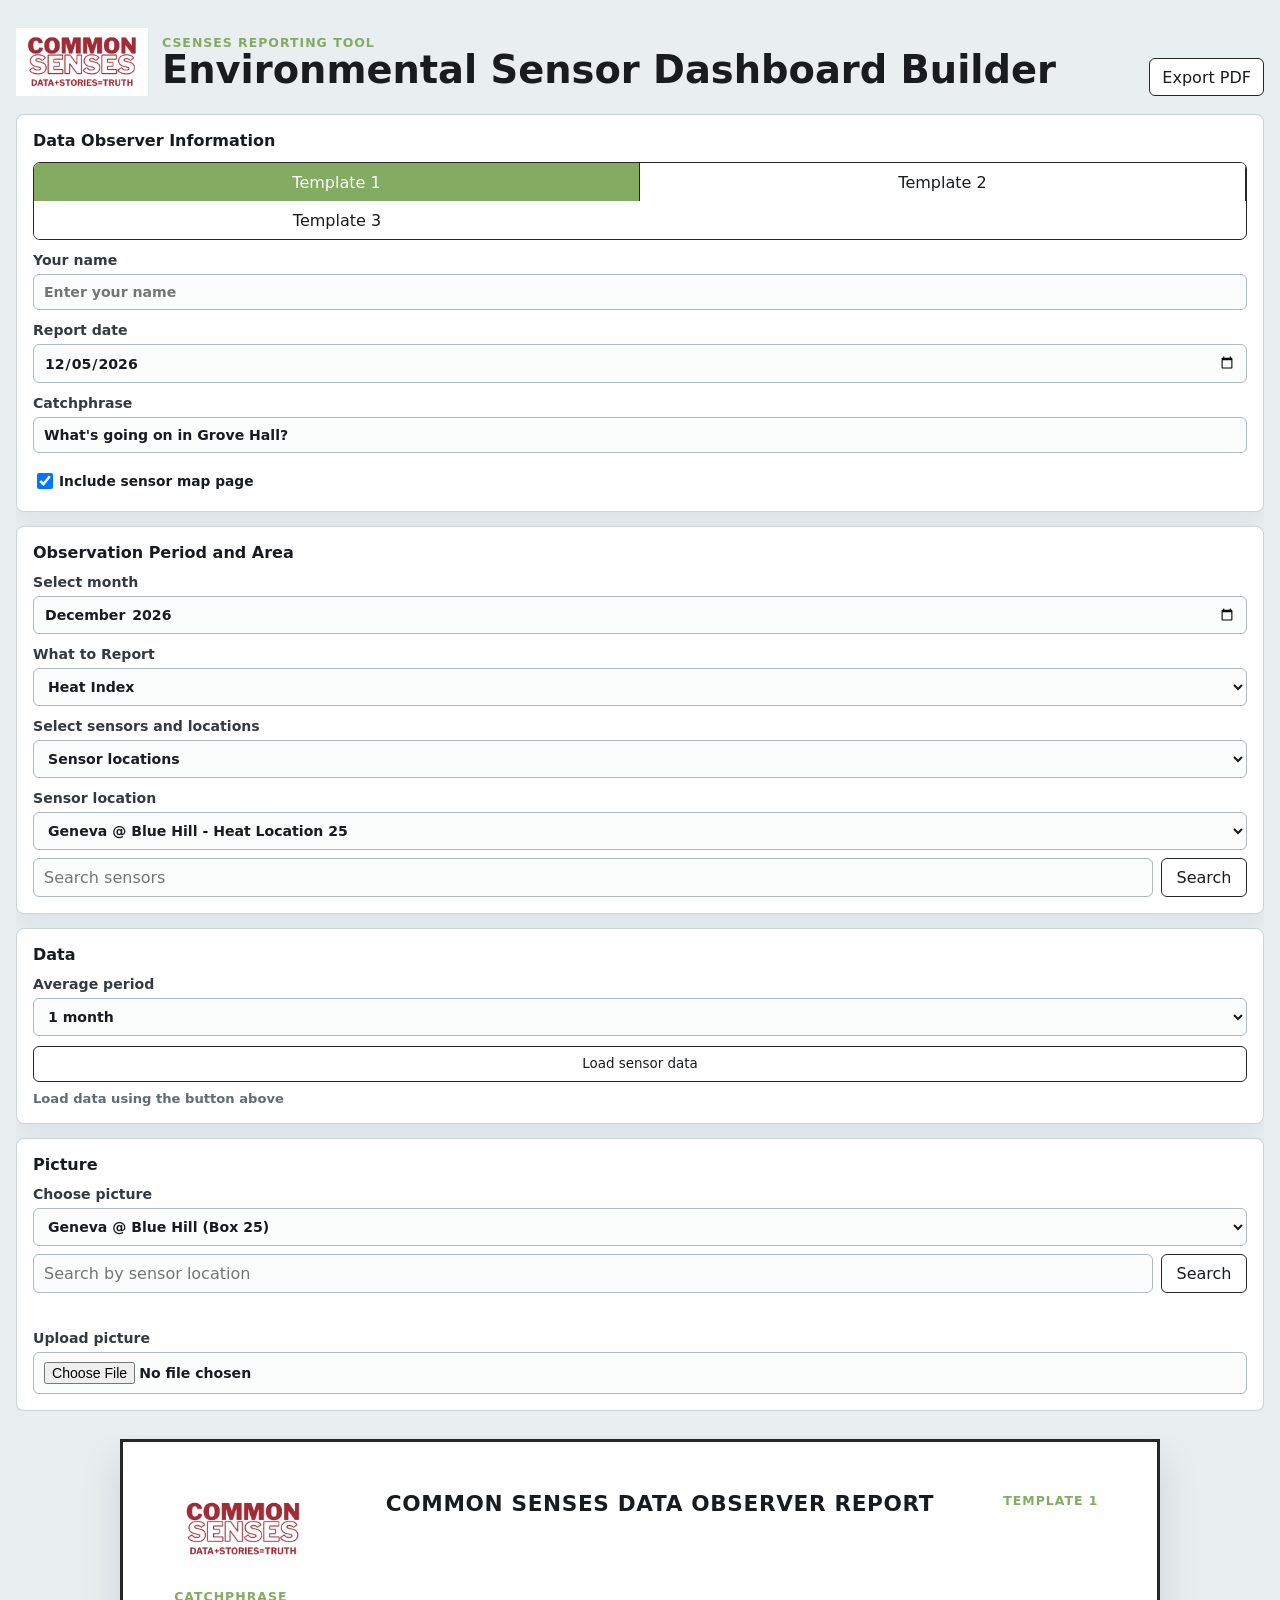
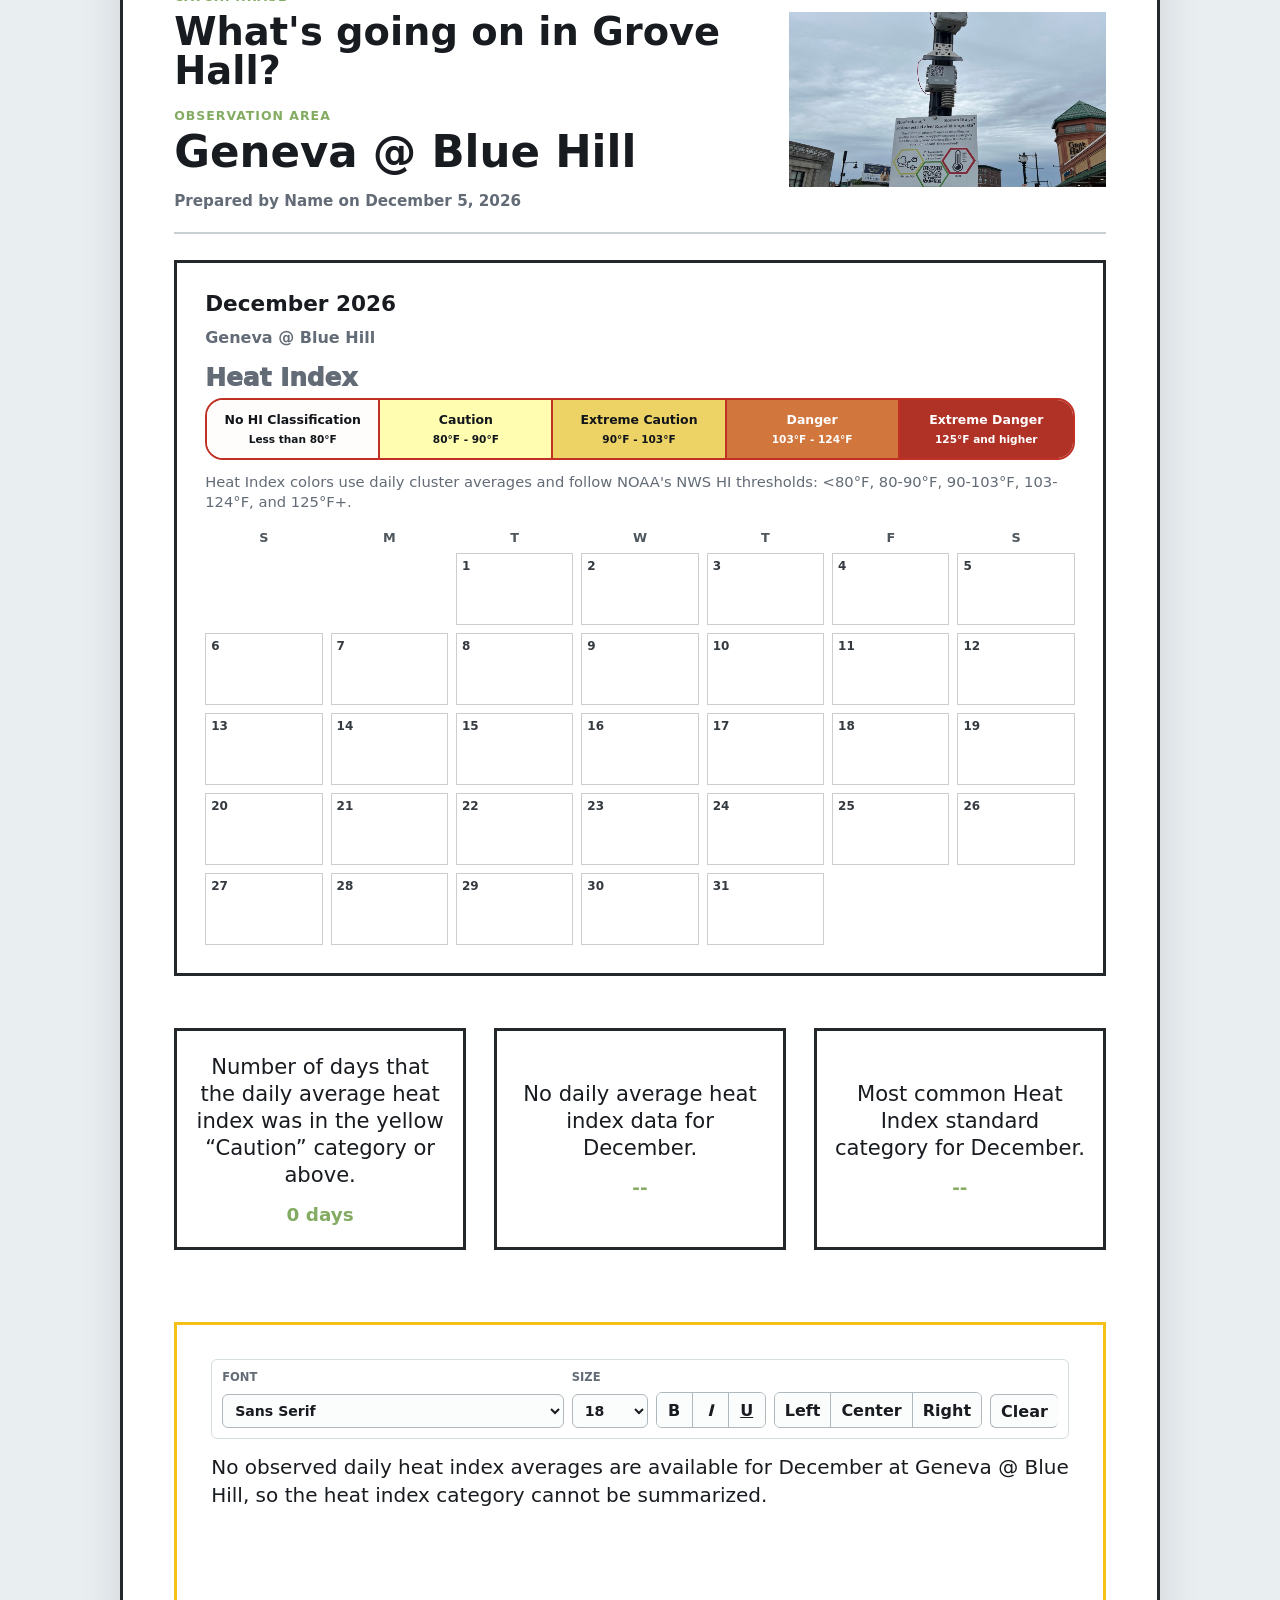
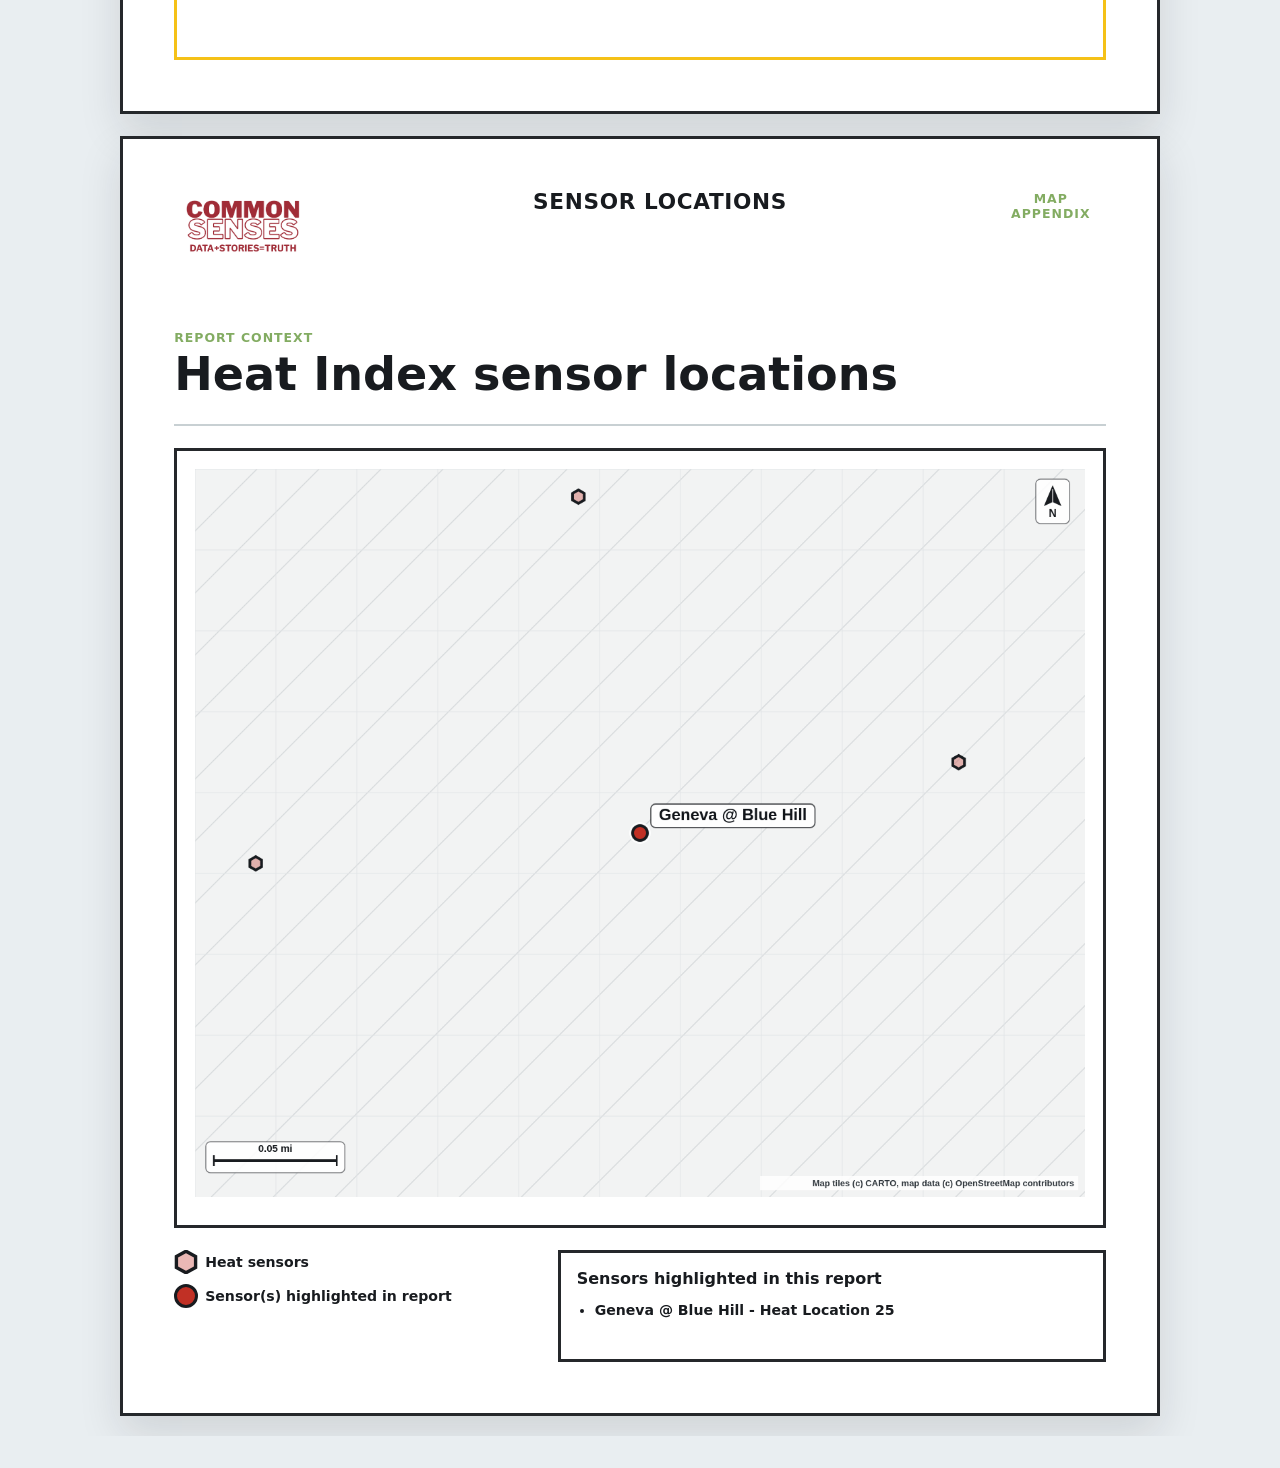
==== index.html @ a1d7ac70 "Improved picture mapping" ====
<!doctype html>
<html lang="en">
  <head>
    <meta charset="utf-8">
    <meta name="viewport" content="width=device-width, initial-scale=1">
    <title>CSENSES Environmental Report Builder</title>
    <link rel="stylesheet" href="styles.css">
  </head>
  <body>
    <header class="app-shell">
      <div class="app-brand">
        <img src="assets/common-senses-logo.png" alt="Common Senses logo">
        <div>
        <p class="eyebrow">CSENSES reporting tool</p>
        <h1>Environmental Sensor Dashboard Builder</h1>
        </div>
      </div>
      <div class="header-actions" aria-label="Report actions">
        <button id="printBtn" type="button" title="Print or save as PDF">Export PDF</button>
      </div>
    </header>

    <main class="builder app-shell">
      <aside class="controls" aria-label="Report controls">
        <div hidden>
          <input id="reportTitle" type="hidden" value="Composite Calendar">
          <input id="airThreshold" type="hidden" value="35.5">
          <input id="pm10Threshold" type="hidden" value="155">
          <input id="heatThreshold" type="hidden" value="80">
          <input id="noiseThreshold" type="hidden" value="70">
          <textarea id="generalInfo">Type in your comments/stories/lived experience here (100 words max)</textarea>
        </div>

        <section>
          <h2>Data Observer Information</h2>
          <div class="segmented" role="tablist" aria-label="Choose report template">
            <button class="template-tab is-active" type="button" data-template="composite" role="tab" aria-selected="true">Template 1</button>
            <button class="template-tab" type="button" data-template="trends" role="tab" aria-selected="false">Template 2</button>
            <button class="template-tab" type="button" data-template="snapshot" role="tab" aria-selected="false">Template 3</button>
          </div>
          <label>
            Your name
            <input id="reportAuthor" type="text" placeholder="Enter your name">
          </label>
          <label>
            Report date
            <input id="reportDate" type="date">
          </label>
          <label>
            Catchphrase
            <input id="reportCatchphrase" type="text" value="What's going on in Grove Hall?">
          </label>
          <label class="check-item export-option" data-template-control="composite trends">
            <input id="includeMapPage" type="checkbox" checked>
            <span>Include sensor map page</span>
          </label>
        </section>

        <section>
          <h2>Observation Period and Area</h2>
          <label id="reportMonthControl">
            Select month
            <input id="reportMonth" type="month">
          </label>
          <label id="snapshotDayControl" data-template-control="snapshot" hidden>
            Select day
            <input id="reportDay" type="date">
          </label>
          <label>
            What to Report
            <select id="calendarMetric">
              <option value="heat">Heat Index</option>
              <option value="air">PM₂.₅</option>
              <option value="pm10">PM₁₀</option>
              <option value="noise">Noise</option>
            </select>
          </label>
          <label data-template-control="composite">
            Select sensors and locations
            <select id="locationMode">
              <option value="sensor">Sensor locations</option>
              <option value="cluster">Predefined neighborhood clusters</option>
              <option value="custom">Create your own cluster</option>
            </select>
          </label>
          <label data-template-control="composite" data-location-mode="sensor">
            Sensor location
            <select id="sensorLocationName"></select>
          </label>
          <label data-template-control="composite" data-location-mode="cluster" hidden>
            Predefined neighborhood cluster
            <select id="clusterLocationName"></select>
          </label>
          <div class="sensor-search" data-template-control="composite" data-location-mode="cluster" hidden>
            <input id="clusterSearch" type="search" placeholder="Search neighborhood clusters" autocomplete="off" aria-controls="clusterSearchResults">
            <button id="clusterSearchBtn" type="button">Search</button>
            <div id="clusterSearchResults" class="sensor-search-results" role="listbox" hidden></div>
          </div>
          <select id="locationName" hidden aria-hidden="true"></select>
          <div class="sensor-search" data-template-control="composite" data-location-mode="sensor">
            <input id="sensorSearch" type="search" placeholder="Search sensors" autocomplete="off" aria-controls="sensorSearchResults">
            <button id="sensorSearchBtn" type="button">Search</button>
            <div id="sensorSearchResults" class="sensor-search-results" role="listbox" hidden></div>
          </div>
          <div class="field-group custom-cluster-builder" data-template-control="composite" data-location-mode="custom" hidden>
            <p class="field-label">Create your own cluster</p>
            <label class="comparison-select-label">
              Cluster name
              <input id="customClusterName" type="text" placeholder="e.g., Blue Hill Ave Sensors" aria-describedby="customClusterStatus">
            </label>
            <label class="comparison-select-label">
              Add sensors
              <select id="customClusterSelect">
                <option value="">Choose a sensor</option>
              </select>
            </label>
            <div class="data-actions custom-cluster-actions">
              <button id="customClusterAddBtn" type="button">Add sensor</button>
              <button id="customClusterCreateBtn" type="button">Create cluster</button>
            </div>
            <div id="customClusterSelected" class="comparison-selected" aria-label="Selected custom cluster sensors"></div>
            <p class="hint custom-cluster-status" id="customClusterStatus" aria-live="polite"></p>
          </div>
          <div class="field-group" data-template-control="trends snapshot" hidden>
            <p class="field-label">Comparison locations</p>
            <label class="comparison-select-label">
              Comparison selection
              <select id="comparisonMode">
                <option value="existing">Add sensor locations or clusters</option>
                <option value="custom">Create your own sensor cluster</option>
              </select>
            </label>
            <div class="comparison-picker" data-comparison-mode="existing">
              <label class="comparison-select-label">
                Add from sensor list
                <select id="comparisonSelect">
                  <option value="">Choose a sensor</option>
                </select>
              </label>
              <div class="sensor-search comparison-search">
                <input id="comparisonSearch" type="search" placeholder="Search sensors or groups" autocomplete="off" aria-controls="comparisonSearchResults">
                <button id="comparisonSearchBtn" type="button">Add</button>
                <div id="comparisonSearchResults" class="sensor-search-results" role="listbox" hidden></div>
              </div>
            </div>
            <div class="field-group custom-cluster-builder" data-comparison-mode="custom" hidden>
              <p class="field-label">Create your own sensor cluster</p>
              <label class="comparison-select-label">
                Cluster name
                <input id="comparisonClusterName" type="text" placeholder="e.g., Blue Hill Ave Sensors" aria-describedby="comparisonClusterStatus">
              </label>
              <label class="comparison-select-label">
                Add sensors
                <select id="comparisonClusterSelect">
                  <option value="">Choose a sensor</option>
                </select>
              </label>
              <div class="data-actions custom-cluster-actions">
                <button id="comparisonClusterAddBtn" type="button">Add sensor</button>
                <button id="comparisonClusterCreateBtn" type="button">Create cluster</button>
              </div>
              <div id="comparisonClusterSelected" class="comparison-selected" aria-label="Selected comparison cluster sensors"></div>
              <p class="hint custom-cluster-status" id="comparisonClusterStatus" aria-live="polite"></p>
            </div>
            <div id="comparisonSelected" class="comparison-selected" aria-label="Selected comparison locations"></div>
            <div id="comparisonLocations" class="check-list" aria-label="Comparison locations" hidden></div>
          </div>
        </section>

        <section>
          <h2>Data</h2>
          <label>
            Average period
            <select id="apiAggregation">
              <option value="1month" selected>1 month</option>
            </select>
          </label>
          <div class="data-actions" aria-label="Data actions">
            <button id="loadApiBtn" type="button">Load sensor data</button>
          </div>
          <p class="hint data-status" id="dataStatus" aria-live="polite">Use sensor data for PM2.5, PM10, Heat Index, or Noise.</p>
        </section>

        <section>
          <h2>Picture</h2>
          <label>
            Choose picture
            <select id="pictureSelect">
              <option value="grove">Grove Hall sensor</option>
              <option value="seaverWalnut">Seaver and Walnut (Air Quality)</option>
              <option value="trotterElementary">Trotter Elementary (Air Quality)</option>
              <option value="ceylonPark">Ceylon Park</option>
              <option value="genevaBlueHill">Columbia Rd and Geneva St (Air Quality)</option>
              <option value="crawford">Crawford (Noise and Heat)</option>
              <option value="eastCottageBatchelder">E. Cottage &amp; Batchelder St</option>
              <option value="elmHillPark">Elm Hill Park</option>
              <option value="elmHillCheney">Elm Hill and Cheney</option>
              <option value="forestVine">Forest St and Vine St</option>
              <option value="homesteadHarold">Homestead and Harold (Noise and Heat)</option>
              <option value="humboldtSeaver">Humboldt and Seaver</option>
              <option value="marshfieldBatchelder">Marshfield St and Batchelder St</option>
              <option value="normandyStanwood">Normandy and Stanwood</option>
              <option value="ruthvenHumboldt">Ruthven and Humboldt</option>
              <option value="waumbeckWarren">Waumbeck and Warren (Noise and Heat)</option>
              <option value="elmHillWenonah">Elm Hill Ave and Wenonah St</option>
            </select>
          </label>
          <div class="sensor-search picture-search" role="search">
            <input id="pictureSearch" type="search" placeholder="Search by sensor location" autocomplete="off" aria-label="Search pictures by sensor location name" aria-describedby="pictureSearchStatus">
            <button id="pictureSearchBtn" type="button">Search</button>
          </div>
          <p class="hint picture-search-status" id="pictureSearchStatus" aria-live="polite"></p>
          <label>
            Upload picture
            <input id="imageUpload" type="file" accept="image/*">
          </label>
        </section>
      </aside>

      <section class="preview-wrap" aria-label="Report preview">
        <div class="report-page" id="reportPage">
          <section class="template template-composite is-visible" data-template-panel="composite">
            <header class="report-header">
              <div class="report-masthead">
                <img class="report-logo" src="assets/common-senses-logo.png" alt="Common Senses logo">
                <p class="report-kicker">COMMON SENSES DATA OBSERVER REPORT</p>
                <p class="template-label">Template 1</p>
              </div>
            </header>

            <div class="report-hero-block">
              <div class="report-hero-copy">
                <div class="report-catchphrase-column">
                  <p class="eyebrow">Catchphrase</p>
                  <h3 id="reportCatchphrasePreview">What's going on in Grove Hall?</h3>
                </div>
                <div class="report-photo-title">
                  <p class="eyebrow">Observation Area</p>
                  <h3 id="reportPhotoTitle">Grove Hall</h3>
                  <p class="report-meta" id="reportMeta">Prepared by Name</p>
                </div>
              </div>
              <div class="report-image-panel" aria-label="Selected report picture">
                <canvas id="sceneCanvasReport" width="640" height="420"></canvas>
              </div>
            </div>

            <div class="panel large calendar-panel">
              <div class="calendar-heading calendar-heatmap-heading">
                <div class="calendar-title-block">
                  <h3 id="calendarMonth">June 2026</h3>
                  <p id="calendarLocation" class="cluster-preview-text">Sample Cluster 1</p>
                </div>
                <div class="standards-wrap">
                  <p class="standards-title" id="standardsTitle">Heat Index</p>
                  <div class="hi-legend standard-legend" id="standardsGraphic" aria-label="Selected metric standards color scale">
                    <span class="hi-none">No HI Classification<small>Less than 80°F</small></span>
                    <span class="hi-caution">Caution<small>80°F - 90°F</small></span>
                    <span class="hi-extreme-caution">Extreme Caution<small>90°F - 103°F</small></span>
                    <span class="hi-danger">Danger<small>103°F - 124°F</small></span>
                    <span class="hi-extreme-danger">Extreme Danger<small>125°F and higher</small></span>
                  </div>
                </div>
              </div>
              <div class="heatmap-note" id="heatmapNote">Composite hazard severity from loaded sensor values.</div>
              <div class="calendar-grid" id="calendarGrid" aria-label="Grid calendar chart"></div>
            </div>

            <div class="summary-grid heat-summary-grid">
              <article class="panel summary-card">
                <p id="metricSummaryLabel">Number of days that the daily average heat index was in the yellow “Caution” category or above.</p>
                <strong id="heatSummary">0 days</strong>
              </article>
              <article class="panel summary-card">
                <p id="peakMetricSummaryLabel">Highest daily average Heat Index for <span data-bind="monthShort">June</span>.</p>
                <strong id="peakHeatSummary">--</strong>
              </article>
              <article class="panel summary-card">
                <p id="riskMetricSummaryLabel">Danger or Extreme Danger Heat Index days for <span data-bind="monthShort">June</span>.</p>
                <strong id="dangerHeatSummary">0 days</strong>
              </article>
            </div>

            <article class="panel info-panel report-note-panel">
              <div class="note-toolbar" aria-label="Comment editor tools">
                <label class="note-tool-select">
                  <span>Font</span>
                  <select id="noteFontFamily">
                    <option value="Inter, ui-sans-serif, system-ui, -apple-system, BlinkMacSystemFont, 'Segoe UI', sans-serif">Sans Serif</option>
                    <option value="Arial, Helvetica, sans-serif">Arial</option>
                    <option value="'Aptos', 'Segoe UI', sans-serif">Aptos</option>
                    <option value="'Calibri', 'Segoe UI', sans-serif">Calibri</option>
                    <option value="'Trebuchet MS', sans-serif">Trebuchet</option>
                    <option value="Georgia, 'Times New Roman', serif">Serif</option>
                    <option value="'Times New Roman', Times, serif">Times New Roman</option>
                    <option value="'Palatino Linotype', Palatino, serif">Palatino</option>
                    <option value="'Courier New', monospace">Monospace</option>
                    <option value="Verdana, Geneva, sans-serif">Verdana</option>
                  </select>
                </label>
                <label class="note-tool-select">
                  <span>Size</span>
                  <select id="noteFontSize">
                    <option value="14">14</option>
                    <option value="16">16</option>
                    <option value="18" selected>18</option>
                    <option value="20">20</option>
                    <option value="22">22</option>
                    <option value="24">24</option>
                    <option value="26">26</option>
                  </select>
                </label>
                <div class="note-tool-group" aria-label="Text style">
                  <button class="note-command" type="button" data-command="bold" title="Bold"><strong>B</strong></button>
                  <button class="note-command" type="button" data-command="italic" title="Italic"><em>I</em></button>
                  <button class="note-command" type="button" data-command="underline" title="Underline"><u>U</u></button>
                </div>
                <div class="note-tool-group" aria-label="Text alignment">
                  <button class="note-command" type="button" data-command="justifyLeft" title="Align left">Left</button>
                  <button class="note-command" type="button" data-command="justifyCenter" title="Align center">Center</button>
                  <button class="note-command" type="button" data-command="justifyRight" title="Align right">Right</button>
                </div>
                <button id="noteClearFormat" class="note-command note-clear" type="button" title="Clear formatting">Clear</button>
              </div>
              <div id="generalInfoPreview" class="report-note-input" contenteditable="true" role="textbox" aria-label="User note">Type in your comments/stories/lived experience here (100 words max)</div>
            </article>
          </section>

          <section class="template template-trends" data-template-panel="trends">
            <header class="report-header">
              <div class="report-masthead">
                <img class="report-logo" src="assets/common-senses-logo.png" alt="Common Senses logo">
                <p class="report-kicker">COMMON SENSES DATA OBSERVER REPORT</p>
                <p class="template-label">Template 2</p>
              </div>
            </header>

            <div class="report-hero-block">
              <div class="report-hero-copy">
                <div class="report-catchphrase-column">
                  <p class="eyebrow">Catchphrase</p>
                  <h3 id="trendCatchphrasePreview">What's going on in Grove Hall?</h3>
                </div>
                <div class="report-photo-title">
                  <p class="eyebrow">Observation Area</p>
                  <h3 id="trendPhotoTitle">Grove Hall</h3>
                  <p class="report-meta" id="trendMeta">Prepared by Name</p>
                </div>
              </div>
              <div class="report-image-panel" aria-label="Selected report picture">
                <canvas id="sceneCanvasTrends" width="640" height="420"></canvas>
              </div>
            </div>

            <div class="panel large chart-panel comparison-panel">
              <div class="calendar-heading comparison-heading">
                <div class="calendar-title-block">
                  <h3 id="trendMonth">June 2026</h3>
                </div>
                <div class="standards-wrap">
                  <p class="standards-title" id="comparisonMetricTitle">Heat Index by Location</p>
                  <div class="hi-legend standard-legend" id="comparisonStandardsGraphic" aria-label="Selected metric standards color scale"></div>
                  <div class="legend comparison-legend" id="comparisonLegend" aria-label="Compared locations"></div>
                </div>
              </div>
              <canvas id="trendChart" width="980" height="430" aria-label="Daily location comparison line chart"></canvas>
              <div id="trendTooltip" class="chart-tooltip" hidden></div>
            </div>

            <div class="summary-grid heat-summary-grid metric-row">
              <article class="panel summary-card"><p id="comparisonPeakLabel">On the peak date, the location had the highest daily average heat index at</p><strong id="comparisonPeakLocation">--</strong></article>
              <article class="panel summary-card"><p id="comparisonAverageLabel">The location had the highest monthly average heat index at</p><strong id="comparisonAverageLocation">--</strong></article>
              <article class="panel summary-card"><p>Locations and days compared</p><strong id="comparisonCoverage">--</strong></article>
            </div>

            <article class="panel info-panel report-note-panel">
              <div class="note-toolbar" aria-label="Template 2 comment editor tools">
                <label class="note-tool-select">
                  <span>Font</span>
                  <select id="trendNoteFontFamily">
                    <option value="Inter, ui-sans-serif, system-ui, -apple-system, BlinkMacSystemFont, 'Segoe UI', sans-serif">Sans Serif</option>
                    <option value="Arial, Helvetica, sans-serif">Arial</option>
                    <option value="'Aptos', 'Segoe UI', sans-serif">Aptos</option>
                    <option value="'Calibri', 'Segoe UI', sans-serif">Calibri</option>
                    <option value="'Trebuchet MS', sans-serif">Trebuchet</option>
                    <option value="Georgia, 'Times New Roman', serif">Serif</option>
                    <option value="'Times New Roman', Times, serif">Times New Roman</option>
                    <option value="'Palatino Linotype', Palatino, serif">Palatino</option>
                    <option value="'Courier New', monospace">Monospace</option>
                    <option value="Verdana, Geneva, sans-serif">Verdana</option>
                  </select>
                </label>
                <label class="note-tool-select">
                  <span>Size</span>
                  <select id="trendNoteFontSize">
                    <option value="14">14</option>
                    <option value="16">16</option>
                    <option value="18" selected>18</option>
                    <option value="20">20</option>
                    <option value="22">22</option>
                    <option value="24">24</option>
                    <option value="26">26</option>
                  </select>
                </label>
                <div class="note-tool-group" aria-label="Text style">
                  <button class="note-command" type="button" data-command="bold" title="Bold"><strong>B</strong></button>
                  <button class="note-command" type="button" data-command="italic" title="Italic"><em>I</em></button>
                  <button class="note-command" type="button" data-command="underline" title="Underline"><u>U</u></button>
                </div>
                <div class="note-tool-group" aria-label="Text alignment">
                  <button class="note-command" type="button" data-command="justifyLeft" title="Align left">Left</button>
                  <button class="note-command" type="button" data-command="justifyCenter" title="Align center">Center</button>
                  <button class="note-command" type="button" data-command="justifyRight" title="Align right">Right</button>
                </div>
                <button id="trendNoteClearFormat" class="note-command note-clear" type="button" title="Clear formatting">Clear</button>
              </div>
              <div id="trendNotePreview" class="report-note-input" contenteditable="true" role="textbox" aria-label="Template 2 user note">Type in your comments/stories/lived experience here (100 words max)</div>
            </article>
          </section>

          <section class="template template-snapshot" data-template-panel="snapshot">
            <header class="report-header">
              <div class="report-masthead">
                <img class="report-logo" src="assets/common-senses-logo.png" alt="Common Senses logo">
                <p class="report-kicker">COMMON SENSES DATA OBSERVER REPORT</p>
                <p class="template-label">Template 3</p>
              </div>
            </header>
            <h2 id="snapshotTitleEditable" class="editable-title" contenteditable="true" role="textbox" aria-label="Site snapshot title" spellcheck="false">Comparing Hazards Across Locations</h2>
            <p class="report-meta snapshot-meta-centered" id="snapshotMeta">Prepared by Name</p>
            <article class="panel snapshot-map-panel">
              <div class="calendar-heading calendar-heatmap-heading">
                <div class="calendar-title-block">
                  <h3>Sensor locations</h3>
                  <p class="hint">Scroll or pinch to zoom, drag to pan.</p>
                </div>
                <div class="standards-wrap">
                  <p class="standards-title" id="snapshotStandardsTitle">Heat Index</p>
                  <div class="hi-legend standard-legend" id="snapshotStandardsGraphic" aria-label="Selected metric standards color scale"></div>
                </div>
              </div>
              <div class="snapshot-map-frame">
                <canvas id="snapshotMapCanvas" width="1200" height="840" aria-label="Interactive map of this site's sensors"></canvas>
                <button id="snapshotMapReset" type="button" class="snapshot-map-reset" title="Reset view">Reset view</button>
              </div>
            </article>

            <article class="panel info-panel report-note-panel snapshot-bottom">
              <div class="note-toolbar" aria-label="Template 3 comment editor tools">
                <label class="note-tool-select">
                  <span>Font</span>
                  <select id="snapshotNoteFontFamily">
                    <option value="Inter, ui-sans-serif, system-ui, -apple-system, BlinkMacSystemFont, 'Segoe UI', sans-serif">Sans Serif</option>
                    <option value="Arial, Helvetica, sans-serif">Arial</option>
                    <option value="'Aptos', 'Segoe UI', sans-serif">Aptos</option>
                    <option value="'Calibri', 'Segoe UI', sans-serif">Calibri</option>
                    <option value="'Trebuchet MS', sans-serif">Trebuchet</option>
                    <option value="Georgia, 'Times New Roman', serif">Serif</option>
                    <option value="'Times New Roman', Times, serif">Times New Roman</option>
                    <option value="'Palatino Linotype', Palatino, serif">Palatino</option>
                    <option value="'Courier New', monospace">Monospace</option>
                    <option value="Verdana, Geneva, sans-serif">Verdana</option>
                  </select>
                </label>
                <label class="note-tool-select">
                  <span>Size</span>
                  <select id="snapshotNoteFontSize">
                    <option value="14">14</option>
                    <option value="16">16</option>
                    <option value="18" selected>18</option>
                    <option value="20">20</option>
                    <option value="22">22</option>
                    <option value="24">24</option>
                    <option value="26">26</option>
                  </select>
                </label>
                <div class="note-tool-group" aria-label="Text style">
                  <button class="note-command" type="button" data-command="bold" title="Bold"><strong>B</strong></button>
                  <button class="note-command" type="button" data-command="italic" title="Italic"><em>I</em></button>
                  <button class="note-command" type="button" data-command="underline" title="Underline"><u>U</u></button>
                </div>
                <div class="note-tool-group" aria-label="Text alignment">
                  <button class="note-command" type="button" data-command="justifyLeft" title="Align left">Left</button>
                  <button class="note-command" type="button" data-command="justifyCenter" title="Align center">Center</button>
                  <button class="note-command" type="button" data-command="justifyRight" title="Align right">Right</button>
                </div>
                <button id="snapshotNoteClearFormat" class="note-command note-clear" type="button" title="Clear formatting">Clear</button>
              </div>
              <div id="snapshotNotePreview" class="report-note-input" contenteditable="true" role="textbox" aria-label="Template 3 user note">Type in your comments/stories/lived experience here (100 words max)</div>
            </article>
          </section>
        </div>
        <section class="report-page map-page" id="sensorMapPage" hidden>
          <header class="report-header">
            <div class="report-masthead">
              <img class="report-logo" src="assets/common-senses-logo.png" alt="Common Senses logo">
              <p class="report-kicker">SENSOR LOCATIONS</p>
              <p class="template-label">Map Appendix</p>
            </div>
          </header>
          <div class="map-page-heading">
            <div>
              <p class="eyebrow">Report context</p>
              <h2 id="sensorMapTitle">Selected sensor locations</h2>
            </div>
          </div>
          <div class="panel sensor-map-panel">
            <div id="sensorMap" class="sensor-map" role="img" aria-label="Interactive map of selected sensor locations"></div>
            <canvas id="sensorPrintMap" class="sensor-print-map" width="1320" height="1080" aria-label="Printable map of selected sensor locations"></canvas>
          </div>
          <div class="map-page-footer">
            <div class="map-legend" id="sensorMapLegend"></div>
            <div class="panel map-selection-list">
              <h3>Sensors highlighted in this report</h3>
              <ul id="sensorMapList"></ul>
            </div>
          </div>
        </section>
      </section>
    </main>

    <script src="app.js?v=20260814-pm-sensor-pictures-v9"></script>
  </body>
</html>
---- styles.css ----
:root {
  --ink: #181b1f;
  --muted: #626b76;
  --line: #25282b;
  --paper: #ffffff;
  --surface: #ffffff;
  --app: #e9eef1;
  --air: #b8b2ea;
  --pm10: #f4c269;
  --heat: #f2b9ad;
  --noise: #f3dba5;
  --teal: #83AC62;
  --leaf: #6f8b3d;
  --coral: #c45f4e;
  --shadow: 0 18px 40px rgba(24, 27, 31, 0.12);
}

* {
  box-sizing: border-box;
}

[hidden] {
  display: none !important;
}

html,
body,
* {
  -webkit-print-color-adjust: exact;
  print-color-adjust: exact;
}

body.is-exporting > header,
body.is-exporting .controls {
  display: none !important;
}

body {
  margin: 0;
  color: var(--ink);
  background: var(--app);
  font-family: Inter, ui-sans-serif, system-ui, -apple-system, BlinkMacSystemFont, "Segoe UI", sans-serif;
}

button,
input,
select,
textarea {
  font: inherit;
}

button {
  border: 1px solid var(--line);
  background: var(--surface);
  color: var(--ink);
  border-radius: 6px;
  min-height: 38px;
  padding: 0 12px;
  cursor: pointer;
}

button:hover,
button:focus-visible {
  background: #f1f5f4;
}

.app-shell {
  width: min(1500px, calc(100vw - 32px));
  margin: 0 auto;
}

body > header {
  display: flex;
  align-items: end;
  justify-content: space-between;
  gap: 20px;
  padding: 28px 0 18px;
}

.app-brand {
  display: flex;
  align-items: center;
  gap: 14px;
}

.app-brand img {
  width: 132px;
  height: auto;
  flex: 0 0 auto;
}

h1,
h2,
h3,
p {
  margin: 0;
}

h1 {
  font-size: clamp(1.6rem, 3vw, 3rem);
  line-height: 1.05;
}

.eyebrow,
.template-label {
  color: var(--teal);
  font-size: 0.78rem;
  font-weight: 800;
  letter-spacing: 0.08em;
  text-transform: uppercase;
}

.header-actions {
  display: flex;
  gap: 10px;
}

.builder {
  display: grid;
  grid-template-columns: 340px minmax(0, 1fr);
  gap: 24px;
  align-items: start;
  padding-bottom: 32px;
}

.controls {
  position: sticky;
  top: 16px;
  display: grid;
  gap: 14px;
  max-height: calc(100vh - 32px);
  overflow: auto;
}

.controls section {
  background: var(--surface);
  border: 1px solid #cbd4d7;
  border-radius: 8px;
  padding: 16px;
  box-shadow: 0 8px 22px rgba(24, 27, 31, 0.06);
}

.controls h2 {
  margin-bottom: 12px;
  font-size: 1rem;
}

label {
  display: grid;
  gap: 6px;
  margin-top: 12px;
  color: #343a40;
  font-size: 0.88rem;
  font-weight: 700;
}

.field-group {
  display: grid;
  gap: 8px;
  margin-top: 12px;
}

.field-label {
  color: #343a40;
  font-size: 0.88rem;
  font-weight: 700;
}

.check-list {
  display: grid;
  gap: 6px;
  max-height: 170px;
  overflow: auto;
  padding: 8px;
  border: 1px solid #aeb8bd;
  border-radius: 6px;
  background: #fbfcfc;
}

.check-item {
  display: grid;
  grid-template-columns: 18px minmax(0, 1fr);
  align-items: center;
  gap: 8px;
  min-height: 28px;
  margin: 0;
  color: var(--ink);
  font-size: 0.86rem;
  font-weight: 750;
}

.check-item input {
  width: 16px;
  height: 16px;
  padding: 0;
}

.export-option {
  margin-top: 14px;
}

input,
select,
textarea {
  width: 100%;
  border: 1px solid #aeb8bd;
  border-radius: 6px;
  background: #fbfcfc;
  color: var(--ink);
  padding: 9px 10px;
}

input.is-invalid,
select.is-invalid,
textarea.is-invalid {
  border-color: var(--coral);
  box-shadow: 0 0 0 3px rgba(196, 95, 78, 0.18);
}

.sensor-search {
  position: relative;
  display: grid;
  grid-template-columns: minmax(0, 1fr) auto;
  gap: 8px;
  margin-top: 8px;
}

.sensor-search input {
  min-width: 0;
}

.sensor-search button {
  min-width: 86px;
  padding: 0 12px;
}

.sensor-search-results {
  grid-column: 1 / -1;
  max-height: 220px;
  overflow: auto;
  border: 1px solid #aeb8bd;
  border-radius: 6px;
  background: #ffffff;
  box-shadow: 0 12px 28px rgba(24, 27, 31, 0.14);
}

.sensor-search-result,
.sensor-search-empty {
  display: block;
  width: 100%;
  min-height: 36px;
  border: 0;
  border-bottom: 1px solid #e1e7ea;
  border-radius: 0;
  padding: 8px 10px;
  background: #ffffff;
  color: var(--ink);
  text-align: left;
  font-size: 0.86rem;
  line-height: 1.25;
}

.sensor-search-result:hover,
.sensor-search-result:focus {
  background: #edf5f3;
}

.sensor-search-empty {
  color: var(--muted);
}

.picture-search-status {
  min-height: 1.25em;
  margin-top: 5px;
}

.comparison-picker {
  display: grid;
  gap: 8px;
}

.comparison-search {
  margin-top: 0;
}

.data-actions {
  display: grid;
  grid-template-columns: 1fr;
  gap: 8px;
  margin-top: 10px;
}

.data-actions button {
  min-height: 36px;
  padding: 0 10px;
  font-size: 0.84rem;
}

.custom-cluster-actions {
  grid-template-columns: repeat(2, minmax(0, 1fr));
}

.data-status {
  min-height: 1.2em;
  font-weight: 750;
}

.custom-cluster-status {
  min-height: 1.2em;
  font-weight: 750;
}

.data-status.is-error {
  color: var(--coral);
}

.data-status.is-success {
  color: var(--teal);
}

.custom-cluster-status.is-error {
  color: var(--coral);
}

.custom-cluster-status.is-success {
  color: var(--teal);
}

.comparison-selected {
  display: flex;
  flex-wrap: wrap;
  gap: 6px;
  min-height: 38px;
  padding: 7px;
  border: 1px solid #aeb8bd;
  border-radius: 6px;
  background: #fbfcfc;
}

.comparison-select-label {
  margin-top: 0;
}

.comparison-chip {
  display: inline-flex;
  align-items: center;
  max-width: 100%;
  min-height: 28px;
  border: 1px solid #b9c6c9;
  border-radius: 6px;
  background: #ffffff;
  color: var(--ink);
  font-size: 0.78rem;
  font-weight: 800;
}

.comparison-chip span {
  overflow: hidden;
  max-width: 180px;
  padding: 5px 7px;
  text-overflow: ellipsis;
  white-space: nowrap;
}

.comparison-chip button {
  min-width: 28px;
  height: 28px;
  border: 0;
  border-left: 1px solid #d5dddf;
  border-radius: 0;
  padding: 0;
  background: #f3f6f6;
  color: var(--ink);
}

textarea {
  resize: vertical;
}

.segmented {
  display: grid;
  grid-template-columns: repeat(2, 1fr);
  border: 1px solid var(--line);
  border-radius: 7px;
  overflow: hidden;
}

.segmented button {
  border: 0;
  border-right: 1px solid var(--line);
  border-radius: 0;
  min-width: 0;
  padding: 0 8px;
}

.segmented button:last-child {
  border-right: 0;
}

.segmented .is-active {
  background: var(--teal);
  color: white;
}

.threshold-grid {
  display: grid;
  grid-template-columns: 1fr;
}

.hint {
  margin-top: 8px;
  color: var(--muted);
  font-size: 0.82rem;
  line-height: 1.35;
}

.preview-wrap {
  overflow-x: auto;
  padding: 4px 4px 20px;
}

.report-page {
  width: min(100%, 1040px);
  min-height: 1280px;
  margin: 0 auto;
  background: var(--paper);
  border: 3px solid var(--line);
  box-shadow: var(--shadow);
  padding: clamp(24px, 4vw, 64px);
}

.map-page {
  display: grid;
  gap: 22px;
  margin-top: 22px;
}

.map-page[hidden] {
  display: none;
}

.map-page-heading {
  display: grid;
  grid-template-columns: minmax(0, 1fr);
  padding-bottom: 18px;
  border-bottom: 2px solid #c8d0d3;
}

.map-page-heading h2 {
  margin-top: 6px;
  font-size: clamp(1.8rem, 3.6vw, 3rem);
  line-height: 1;
}

.sensor-map-panel {
  position: relative;
  padding: 18px;
}

.sensor-map {
  display: none;
  width: 100%;
  height: 580px;
  overflow: hidden;
  background: #f8faf8;
}

.sensor-print-map {
  display: block;
  width: 100%;
  height: auto;
  background: #eef1ed;
}

.sensor-map-label {
  border: 1px solid rgba(24, 27, 31, 0.24);
  border-radius: 4px;
  background: rgba(255, 255, 255, 0.92);
  color: var(--ink);
  font-size: 0.74rem;
  font-weight: 900;
}

.sensor-map-empty {
  display: grid;
  place-items: center;
  height: 100%;
  padding: 24px;
  color: var(--muted);
  font-size: 1rem;
  font-weight: 850;
  text-align: center;
}

.map-page-footer {
  display: grid;
  grid-template-columns: minmax(0, 0.8fr) minmax(0, 1.2fr);
  gap: 18px;
  align-items: stretch;
}

.map-legend {
  display: flex;
  flex-wrap: wrap;
  align-content: start;
  gap: 10px;
  color: var(--ink);
  font-size: 0.88rem;
  font-weight: 850;
}

.map-legend .map-swatch {
  width: 24px;
  height: 24px;
  flex: 0 0 24px;
}

.map-legend .map-swatch-heat {
  border-radius: 0;
  clip-path: polygon(50% 0%, 93% 25%, 93% 75%, 50% 100%, 7% 75%, 7% 25%);
}

.map-legend i.map-swatch-air {
  display: inline-block;
  border-radius: 0 !important;
  -webkit-clip-path: polygon(50% 0%, 93% 25%, 93% 75%, 50% 100%, 7% 75%, 7% 25%);
  clip-path: polygon(50% 0%, 93% 25%, 93% 75%, 50% 100%, 7% 75%, 7% 25%);
}

.map-legend .map-swatch-highlighted {
  width: 24px;
  height: 24px;
  border-radius: 50%;
}

.map-legend .map-swatch-svg {
  display: inline-block;
  width: 24px;
  height: 24px;
  min-width: 24px;
  min-height: 24px;
  flex: 0 0 24px;
  overflow: hidden;
  vertical-align: middle;
}

.map-legend span {
  display: inline-flex;
  align-items: center;
  gap: 7px;
}

.map-legend i {
  width: 24px;
  height: 24px;
  flex: 0 0 24px;
  border-radius: 50%;
}

.map-selection-list {
  padding: 16px;
}

.map-selection-list h3 {
  margin-bottom: 10px;
  font-size: 1rem;
}

.map-selection-list ul {
  display: grid;
  gap: 6px;
  max-height: 180px;
  overflow: auto;
  padding-left: 18px;
  color: var(--ink);
  font-size: 0.88rem;
  font-weight: 750;
  line-height: 1.25;
}

.template {
  display: none;
}

.template.is-visible {
  display: block;
}

.report-header {
  text-align: center;
  margin-bottom: 24px;
}

.report-masthead {
  display: grid;
  grid-template-columns: 150px minmax(0, 1fr) 110px;
  align-items: flex-start;
  gap: 16px;
  margin-bottom: 12px;
}

.report-kicker {
  align-self: start;
  color: var(--ink);
  font-size: clamp(0.95rem, 2vw, 1.35rem);
  font-weight: 900;
  letter-spacing: 0.03em;
  line-height: 1.05;
  text-align: center;
}

.report-logo {
  display: block;
  width: 138px;
  height: auto;
  margin: 0;
}

.report-header h2 {
  font-size: clamp(1.9rem, 4vw, 3.2rem);
  line-height: 1.08;
}

.report-header > p:last-child {
  margin-top: 8px;
  font-size: clamp(1.08rem, 2.2vw, 1.55rem);
  line-height: 1.2;
}

.report-header.compact {
  margin-bottom: 24px;
}

.report-header.compact h2 {
  font-size: clamp(1.8rem, 3vw, 2.7rem);
}

.report-header.compact p:last-child {
  font-size: 1.05rem;
  color: var(--muted);
}

.report-hero-block {
  display: grid;
  grid-template-columns: minmax(0, 1fr) minmax(240px, 34%);
  gap: 24px;
  align-items: center;
  margin: 0 0 26px;
  padding-bottom: 22px;
  border-bottom: 2px solid #c8d0d3;
}

.report-hero-copy {
  display: grid;
  gap: 18px;
  min-width: 0;
}

.report-catchphrase-column,
.report-photo-title {
  align-self: start;
  min-width: 0;
}

.report-catchphrase-column h3 {
  margin-top: 8px;
  font-size: clamp(1.45rem, 3vw, 2.45rem);
  line-height: 1.02;
  overflow-wrap: anywhere;
}

.report-photo-title h3 {
  margin-top: 8px;
  font-size: clamp(1.8rem, 3.4vw, 3.1rem);
  line-height: 1;
  overflow-wrap: anywhere;
}

.report-image-panel {
  height: 175px;
  border: 0;
  overflow: hidden;
  background: #ffffff;
}

.report-image-panel canvas {
  display: block;
  width: 100%;
  height: 100%;
}

.report-meta {
  margin: 18px 0 0;
  color: var(--muted);
  font-size: 0.95rem;
  font-weight: 800;
  text-align: left;
}

.panel {
  background: rgba(255, 255, 255, 0.38);
  border: 3px solid var(--line);
}

.large {
  min-height: 460px;
}

.calendar-panel,
.chart-panel {
  padding: 28px;
}

.calendar-heading {
  display: grid;
  grid-template-columns: minmax(110px, 150px) minmax(0, 1fr);
  gap: 20px;
  align-items: start;
  margin-bottom: 22px;
  max-width: 100%;
}

.calendar-heading h3 {
  font-size: 1.35rem;
}

.calendar-heading p {
  margin-top: 4px;
  color: var(--muted);
}

.calendar-heatmap-heading {
  grid-template-columns: 1fr;
  gap: 14px;
}

.calendar-title-block {
  display: grid;
  gap: 8px;
  justify-items: start;
}

.cluster-preview-text {
  margin: 0;
  color: var(--ink);
  font-size: 1rem;
  font-weight: 900;
  line-height: 1.2;
}

.legend {
  display: flex;
  gap: 12px;
  flex-wrap: wrap;
  justify-content: end;
  color: #3d444b;
  font-size: 0.9rem;
  font-weight: 800;
}

.legend span {
  display: inline-flex;
  align-items: center;
  gap: 6px;
}

.legend i {
  display: inline-block;
  width: 14px;
  height: 14px;
  border-radius: 50%;
}

.air {
  background: var(--air);
}

.heat {
  background: var(--heat);
}

.pm10 {
  background: var(--pm10, #f4c269);
}

.noise {
  background: var(--noise);
}

.heatmap-note {
  margin: -10px 0 18px;
  color: var(--muted);
  font-size: 0.92rem;
  line-height: 1.35;
}

.standards-wrap {
  display: grid;
  gap: 8px;
  min-width: 0;
}

.standards-title {
  margin: 0;
  color: var(--ink);
  font-size: clamp(1rem, 2vw, 1.55rem);
  font-weight: 950;
  line-height: 1;
}

.hi-legend {
  display: grid;
  grid-template-columns: repeat(var(--legend-columns, 5), minmax(0, 1fr));
  width: 100%;
  max-width: 100%;
  min-width: 0;
  overflow: hidden;
  border: 0;
  border-radius: 18px;
}

.standard-legend-heat {
  border: 2px solid #c13025;
}

.hi-legend span {
  display: grid;
  align-content: center;
  min-width: 0;
  min-height: 58px;
  padding: 7px 6px;
  border-right: 1px solid rgba(255, 255, 255, 0.58);
  text-align: center;
  color: #11151a;
  font-size: clamp(0.58rem, 1vw, 0.78rem);
  font-weight: 900;
  line-height: 1.15;
  overflow-wrap: anywhere;
}

@media screen {
  .hi-legend span {
    overflow-wrap: normal;
    word-break: normal;
    hyphens: none;
  }
}

.standard-legend-heat span {
  border-right: 2px solid #c13025;
}

.hi-legend span:last-child {
  border-right: 0;
}

.hi-legend small {
  display: block;
  margin-top: 6px;
  color: inherit;
  font-size: clamp(0.54rem, 0.9vw, 0.66rem);
  font-weight: 800;
}

.hi-legend .hi-none {
  background: #fffdfb;
  color: #c7564e;
}

.hi-legend .hi-caution {
  background: #fffdb0;
}

.hi-legend .hi-extreme-caution {
  background: #edd365;
}

.hi-legend .hi-danger {
  background: #d1763d;
}

.hi-legend .hi-extreme-danger {
  background: #b03227;
  color: white;
}

.hi-legend .hi-extreme-danger small {
  color: white;
}

.calendar-grid {
  display: grid;
  grid-template-columns: repeat(7, minmax(0, 1fr));
  gap: 8px;
}

.weekday {
  text-align: center;
  color: #4d555d;
  font-size: 0.8rem;
  font-weight: 900;
}

.day {
  position: relative;
  min-height: 52px;
  border: 1px solid #d0d5d7;
  background: #ffffff;
  padding: 5px;
}

.heatmap-day {
  display: grid;
  grid-template-rows: auto 1fr auto;
  min-height: 72px;
  background: var(--heat);
  border-color: rgba(24, 27, 31, 0.22);
  transition: transform 120ms ease, box-shadow 120ms ease;
}

.heatmap-day:hover {
  transform: translateY(-1px);
  box-shadow: 0 6px 18px rgba(24, 27, 31, 0.16);
}

.heatmap-day.is-over-threshold {
  border-color: var(--ink);
  box-shadow: inset 0 0 0 2px rgba(24, 27, 31, 0.18);
}

.day.is-empty {
  background: transparent;
  border-color: transparent;
}

.day-number {
  color: #343a40;
  font-size: 0.75rem;
  font-weight: 900;
}

.heatmap-value {
  align-self: center;
  justify-self: center;
  color: #1f2529;
  font-size: 0.95rem;
  font-weight: 900;
}

.is-dark-cell .day-number,
.is-dark-cell .heatmap-value {
  color: white;
}

.hi-danger-cell .day-number,
.hi-danger-cell .heatmap-value,
.hi-extreme-danger-cell .day-number,
.hi-extreme-danger-cell .heatmap-value {
  color: white;
}

.summary-grid {
  display: grid;
  grid-template-columns: repeat(3, minmax(0, 1fr));
  gap: 28px;
  margin-top: 52px;
}

.summary-card {
  display: grid;
  align-content: center;
  min-height: 210px;
  padding: 22px 14px;
  text-align: center;
}

.summary-card p {
  font-size: clamp(1rem, 2vw, 1.32rem);
  line-height: 1.28;
}

.summary-card strong {
  margin-top: 16px;
  color: var(--teal);
  font-size: 1.15rem;
}

.heat-summary-grid {
  grid-template-columns: repeat(3, minmax(0, 1fr));
}

.info-panel {
  display: grid;
  align-content: stretch;
  min-height: 245px;
  margin-top: 72px;
  padding: 34px;
  text-align: center;
}

.report-note-panel {
  border-color: #F5C117;
}

.note-toolbar {
  display: grid;
  grid-template-columns: minmax(170px, 1.35fr) 76px auto auto auto;
  gap: 8px;
  align-items: end;
  margin-bottom: 14px;
  padding: 10px;
  border: 1px solid #d6dde0;
  border-radius: 6px;
  background: #ffffff;
}

.note-tool-select {
  margin-top: 0;
  text-align: left;
}

.note-tool-select span {
  display: block;
  margin-bottom: 4px;
  color: var(--muted);
  font-size: 0.72rem;
  font-weight: 900;
  text-transform: uppercase;
}

.note-tool-select select {
  min-height: 34px;
  padding: 6px 8px;
}

.note-tool-group {
  display: inline-flex;
  overflow: hidden;
  border: 1px solid #aeb8bd;
  border-radius: 6px;
}

.note-command {
  min-width: 36px;
  min-height: 34px;
  border: 0;
  border-right: 1px solid #aeb8bd;
  border-radius: 0;
  padding: 0 10px;
  background: #fbfcfc;
  font-weight: 900;
}

.note-command:last-child {
  border-right: 0;
}

.note-command:hover,
.note-command:focus-visible {
  background: #eef3ed;
}

.note-clear {
  border: 1px solid #aeb8bd;
  border-radius: 6px;
}

.info-panel p,
.report-note-input {
  font-size: clamp(1rem, 2vw, 1.25rem);
  line-height: 1.4;
}

.report-note-input {
  width: 100%;
  min-height: 170px;
  max-height: 220px;
  border: 0;
  background: transparent;
  color: var(--ink);
  text-align: left;
  resize: none;
  overflow: auto;
  outline: none;
}

.report-note-input p {
  margin: 0 0 0.8em;
  text-align: left;
}

.report-note-input p:last-child {
  margin-bottom: 0;
}

.report-note-input sub {
  font-size: 0.7em;
  line-height: 0;
}

.template sub,
.map-page sub {
  font-size: 0.68em;
  line-height: 0;
}

.empty-note {
  color: var(--muted);
  font-style: italic;
}

.media-band {
  height: 260px;
  border: 3px solid var(--line);
  overflow: hidden;
  margin-bottom: 28px;
}

.media-band canvas,
.media-card canvas {
  display: block;
  width: 100%;
  height: 100%;
}

.chart-panel {
  margin-top: 0;
}

.comparison-panel {
  position: relative;
  min-height: 560px;
}

.comparison-heading {
  grid-template-columns: minmax(180px, 0.85fr) minmax(0, 1.15fr);
}

@media screen {
  .comparison-heading {
    grid-template-columns: 1fr;
    gap: 14px;
  }
}

.comparison-legend {
  justify-content: start;
}

.comparison-legend span {
  max-width: 100%;
  overflow-wrap: anywhere;
}

#trendChart {
  width: 100%;
  height: auto;
  cursor: crosshair;
}

.chart-tooltip {
  position: absolute;
  z-index: 5;
  display: grid;
  gap: 7px;
  min-width: 220px;
  max-width: min(320px, calc(100% - 16px));
  padding: 12px;
  border: 2px solid var(--line);
  border-radius: 6px;
  background: rgba(255, 255, 255, 0.96);
  box-shadow: 0 14px 28px rgba(24, 27, 31, 0.18);
  color: var(--ink);
  font-size: 0.82rem;
  pointer-events: none;
}

.chart-tooltip strong {
  font-size: 0.95rem;
}

.chart-tooltip > span {
  color: var(--muted);
  font-weight: 800;
}

.tooltip-row {
  display: grid;
  grid-template-columns: 12px minmax(0, 1fr) auto;
  align-items: center;
  gap: 8px;
}

.tooltip-row i {
  width: 12px;
  height: 12px;
  border: 1px solid rgba(24, 27, 31, 0.38);
  border-radius: 50%;
}

.tooltip-row span {
  min-width: 0;
  overflow-wrap: anywhere;
}

.tooltip-row b {
  white-space: nowrap;
}

.metric-row {
  gap: 22px;
  margin-top: 28px;
}

.metric-row .summary-card {
  min-height: 150px;
}

.snapshot-layout {
  display: grid;
  grid-template-columns: 1.1fr 0.9fr;
  gap: 24px;
}

.media-card {
  min-height: 520px;
  border: 3px solid var(--line);
  overflow: hidden;
}

.snapshot-copy {
  padding: 28px;
}

.snapshot-copy h3 {
  font-size: 1.8rem;
  line-height: 1.1;
}

.snapshot-copy p {
  margin: 16px 0 22px;
  color: #30363c;
  line-height: 1.55;
}

table {
  width: 100%;
  border-collapse: collapse;
  font-size: 0.95rem;
}

th,
td {
  border-bottom: 1px solid #c6cccf;
  padding: 12px 8px;
  text-align: left;
}

th {
  color: var(--teal);
}

.snapshot-bottom {
  min-height: 180px;
  margin-top: 28px;
}

.snapshot-map-panel {
  margin-top: 28px;
  padding: 20px;
}

.snapshot-map-frame {
  position: relative;
  width: 100%;
  height: 840px;
  overflow: hidden;
  border: 3px solid var(--line);
  background: #eef1ed;
  cursor: grab;
  touch-action: none;
}

.snapshot-map-frame:active {
  cursor: grabbing;
}

.snapshot-map-frame canvas {
  display: block;
  width: 100%;
  height: 100%;
}

.snapshot-map-reset {
  position: absolute;
  right: 14px;
  bottom: 14px;
  border: 1px solid rgba(24, 27, 31, 0.24);
  border-radius: 4px;
  background: rgba(255, 255, 255, 0.92);
  color: var(--ink);
  font-size: 0.78rem;
  font-weight: 850;
  padding: 8px 12px;
  cursor: pointer;
}

.snapshot-map-reset:hover {
  background: #ffffff;
}

.snapshot-bottom h3 {
  margin-bottom: 12px;
}

.editable-title {
  margin: 0 0 20px;
  padding: 6px 10px;
  border: 1px dashed transparent;
  border-radius: 6px;
  outline: none;
  font-size: 2.4rem;
  font-weight: 800;
  text-align: center;
}

.editable-title:hover,
.editable-title:focus {
  border-color: rgba(24, 27, 31, 0.35);
  background: #fbfbfa;
}

.snapshot-meta-centered {
  margin: 0 0 20px;
  text-align: center;
}

@media screen and (max-width: 1280px) {
  .builder {
    grid-template-columns: 1fr;
  }

  .controls {
    position: static;
    max-height: none;
  }
}

@media (max-width: 980px) {
  .report-page {
    min-height: auto;
  }

  .summary-grid,
  .snapshot-layout {
    grid-template-columns: 1fr;
    gap: 18px;
  }

  .summary-grid {
    margin-top: 28px;
  }

  .heat-summary-grid {
    grid-template-columns: repeat(3, minmax(0, 1fr));
    gap: 14px;
  }

  .heat-summary-grid .summary-card {
    min-height: 150px;
    padding: 16px 10px;
  }

  .heat-summary-grid .summary-card p {
    font-size: 0.9rem;
  }

  .note-toolbar {
    grid-template-columns: repeat(2, minmax(0, 1fr));
  }

  .note-tool-group,
  .note-clear {
    justify-self: stretch;
  }

  .note-command {
    flex: 1;
  }

  .info-panel {
    margin-top: 28px;
  }

  .calendar-heading {
    grid-template-columns: 1fr;
  }

  .comparison-heading {
    grid-template-columns: 1fr;
  }

}

@media (max-width: 620px) {
  body > header {
    align-items: stretch;
    flex-direction: column;
  }

  .header-actions {
    display: grid;
    grid-template-columns: 1fr 1fr;
  }

  .report-page {
    border-width: 2px;
    padding: 18px;
  }

  .calendar-panel,
  .chart-panel,
  .snapshot-copy,
  .info-panel {
    padding: 16px;
  }

  .calendar-heading {
    display: grid;
  }

  .legend {
    justify-content: start;
  }

  .segmented {
    grid-template-columns: 1fr;
  }

  .segmented button {
    border-right: 0;
    border-bottom: 1px solid var(--line);
  }

  .segmented button:last-child {
    border-bottom: 0;
  }

  .hi-legend {
    grid-template-columns: 1fr;
    border-radius: 12px;
  }

  .hi-legend span {
    min-height: 46px;
    border-right: 0;
    border-bottom: 1px solid rgba(255, 255, 255, 0.58);
  }

  .standard-legend-heat span {
    border-bottom: 2px solid #c13025;
  }

  .hi-legend span:last-child {
    border-bottom: 0;
  }

  .report-hero-block {
    grid-template-columns: 1fr;
  }

  .day {
    min-height: 42px;
  }

  .heatmap-day {
    min-height: 58px;
  }

  .heatmap-value {
    font-size: 0.78rem;
  }
}

@media print {
  .snapshot-map-reset {
    display: none !important;
  }

  @page {
    size: A4 portrait;
    margin: 6mm;
  }

  html,
  body {
    width: 210mm;
    min-height: 297mm;
    height: auto;
    overflow: visible;
  }

  body {
    background: white;
  }

  body > header,
  header.app-shell,
  .header-actions,
  .controls {
    display: none !important;
  }

  .builder,
  .app-shell,
  .preview-wrap {
    display: block;
    width: auto;
    margin: 0;
    padding: 0;
  }

  .report-page {
    width: 198mm;
    max-width: none;
    min-height: 0;
    height: 285mm;
    margin: 0 auto;
    border: 0;
    box-shadow: none;
    padding: 0;
    overflow: hidden;
    page-break-after: avoid;
    break-after: avoid;
  }

  .map-page {
    display: grid;
    grid-template-rows: auto auto auto auto;
    align-content: start;
    gap: 0.1in;
    width: 198mm;
    height: 285mm;
    min-height: 0;
    margin: 0;
    padding: 0;
    border: 0;
    box-shadow: none;
    page-break-before: always;
    break-before: page;
    break-after: avoid;
    overflow: hidden;
  }

  .map-page[hidden] {
    display: none !important;
  }

  .template {
    height: 100%;
    overflow: hidden;
    break-inside: avoid;
  }

  .template-composite.is-visible,
  .template-trends.is-visible {
    display: grid;
    grid-template-rows: auto auto auto auto minmax(0, 1fr);
  }

  .template-snapshot.is-visible {
    display: grid;
    grid-template-rows: auto auto auto minmax(0, 1fr) auto;
    height: 100%;
    overflow: hidden;
  }

  .template-snapshot .editable-title {
    margin: 0 0 0.025in;
    padding: 0.02in;
    border: 0;
    font-size: 18pt;
    line-height: 1.05;
  }

  .template-snapshot .snapshot-meta-centered {
    margin: 0 0 0.04in;
    font-size: 9.5pt;
  }

  .template-snapshot .snapshot-map-panel {
    display: grid;
    grid-template-rows: auto minmax(0, 1fr);
    min-height: 0;
    margin: 0;
    padding: 0.065in;
    overflow: hidden;
  }

  .template-snapshot .snapshot-map-panel .calendar-heading {
    margin-bottom: 0.045in;
  }

  .template-snapshot .snapshot-map-panel .hint {
    display: none;
  }

  .template-snapshot .snapshot-map-frame {
    height: 100%;
    min-height: 4.8in;
    border-width: 1.5pt;
  }

  .template-snapshot .summary-grid {
    margin-top: 0.055in;
  }

  .template-snapshot .summary-card {
    min-height: 0.72in;
    padding: 0.065in;
  }

  .template-snapshot .summary-card p {
    font-size: 9.5pt;
  }

  .template-snapshot .summary-card strong {
    margin-top: 0.035in;
    font-size: 11pt;
  }

  .template-snapshot .snapshot-bottom {
    min-height: 0;
    margin-top: 0.045in;
    padding: 0.065in;
  }

  .template-snapshot .snapshot-bottom h3 {
    margin-bottom: 0.02in;
    font-size: 10.5pt;
  }

  .template-snapshot .snapshot-bottom p {
    font-size: 9pt;
    line-height: 1.15;
  }

  .report-header {
    margin-bottom: 0.055in;
  }

  .report-masthead {
    grid-template-columns: 1.05in minmax(0, 1fr) 0.9in;
    margin-bottom: 0.04in;
  }

  .report-kicker {
    font-size: 14pt;
  }

  .report-logo {
    width: 1.16in;
  }

  .template-label,
  .eyebrow {
    font-size: 9.5pt;
  }

  .report-hero-block {
    grid-template-columns: minmax(0, 1fr) 2.25in;
    gap: 0.16in;
    margin-bottom: 0.09in;
    padding-bottom: 0.085in;
  }

  .report-hero-copy {
    gap: 0.1in;
  }

  .report-catchphrase-column h3 {
    font-size: 20.5pt;
  }

  .report-photo-title h3 {
    font-size: 22.5pt;
  }

  .report-meta {
    margin-top: 0.075in;
    font-size: 10.8pt;
  }

  .report-image-panel {
    height: 1.18in;
  }

  .panel {
    border-width: 1.5pt;
  }

  .large {
    min-height: 0;
  }

  .calendar-panel {
    padding: 0.08in;
  }

  .chart-panel {
    padding: 0.08in;
  }

  .calendar-heading {
    gap: 0.08in;
    margin-bottom: 0.08in;
  }

  .comparison-panel {
    min-height: 0;
  }

  .calendar-heading h3 {
    font-size: 17pt;
  }

  .cluster-preview-text {
    font-size: 12.5pt;
  }

  .hi-legend {
    border-radius: 9px;
  }

  .standard-legend-heat {
    border-width: 1.25pt;
  }

  .standards-wrap {
    gap: 0.035in;
  }

  .standards-title {
    font-size: 15.8pt;
  }

  .hi-legend .hi-none {
    background: #fffdfb !important;
    color: #c7564e !important;
  }

  .hi-legend .hi-caution {
    background: #fffdb0 !important;
  }

  .hi-legend .hi-extreme-caution {
    background: #edd365 !important;
  }

  .hi-legend .hi-danger {
    background: #d1763d !important;
  }

  .hi-legend .hi-extreme-danger {
    background: #b03227 !important;
    color: #ffffff !important;
  }

  .hi-legend .hi-extreme-danger small {
    color: #ffffff !important;
  }

  .hi-legend span {
    min-height: 0.49in;
    padding: 0.05in 0.04in;
    border-right-width: 1.25pt;
    font-size: 11pt;
  }

  .hi-legend small {
    margin-top: 0.03in;
    font-size: 8.6pt;
  }

  .heatmap-note {
    margin: 0 0 0.07in;
    font-size: 10.8pt;
  }

  #trendChart {
    height: 3.1in;
  }

  .calendar-grid {
    gap: 4px;
  }

  .weekday {
    font-size: 10.5pt;
  }

  .day,
  .heatmap-day {
    background: var(--heat) !important;
    min-height: 0.43in;
    padding: 4px;
  }

  .day.is-empty {
    background: transparent !important;
  }

  .hi-none-cell {
    background: #fffdfb !important;
  }

  .hi-caution-cell {
    background: #fffdb0 !important;
  }

  .hi-extreme-caution-cell {
    background: #edd365 !important;
  }

  .hi-danger-cell {
    background: #d1763d !important;
  }

  .hi-extreme-danger-cell {
    background: #b03227 !important;
  }

  .chart-tooltip {
    display: none !important;
  }

  .day-number {
    font-size: 10.8pt;
  }

  .heatmap-value {
    font-size: 13.8pt;
  }

  .summary-grid {
    margin-top: 0.08in;
    gap: 0.1in;
  }

  .summary-card {
    min-height: 0.92in;
    padding: 0.09in;
  }

  .summary-card p {
    font-size: 12.4pt;
  }

  .summary-card strong {
    margin-top: 0.07in;
    font-size: 13pt;
  }

  .info-panel {
    min-height: 0;
    height: auto;
    margin-top: 0.05in;
    padding: 0.07in;
    overflow: hidden;
  }

  .report-note-input {
    min-height: 0;
    max-height: none;
    height: 100%;
    overflow: hidden;
    line-height: 1.12;
  }

  .note-toolbar {
    display: none;
  }

  .report-note-input {
    appearance: none;
    border-color: transparent;
  }

  .map-page-heading {
    gap: 0.12in;
    padding-bottom: 0.07in;
  }

  .map-page-heading h2 {
    font-size: 18pt;
  }

  .sensor-map-panel {
    position: relative;
    align-self: start;
    min-height: 0;
    padding: 0.08in;
    overflow: hidden;
  }

  .sensor-map {
    display: none !important;
  }

  .sensor-print-map {
    display: block;
    width: 100%;
    height: 6.15in;
    max-height: 6.15in;
    overflow: hidden;
    background: #eef1ed;
  }

  .map-page-footer {
    grid-template-columns: 1fr 1.25fr;
    gap: 0.1in;
    min-height: 0;
  }

  .map-legend {
    gap: 0.06in;
    font-size: 7pt;
  }

  .map-selection-list {
    min-height: 0;
    padding: 0.08in;
  }

  .map-selection-list h3 {
    margin-bottom: 0.04in;
    font-size: 8.2pt;
  }

  .map-selection-list ul {
    max-height: 0.92in;
    gap: 0.025in;
    font-size: 6.7pt;
  }

}
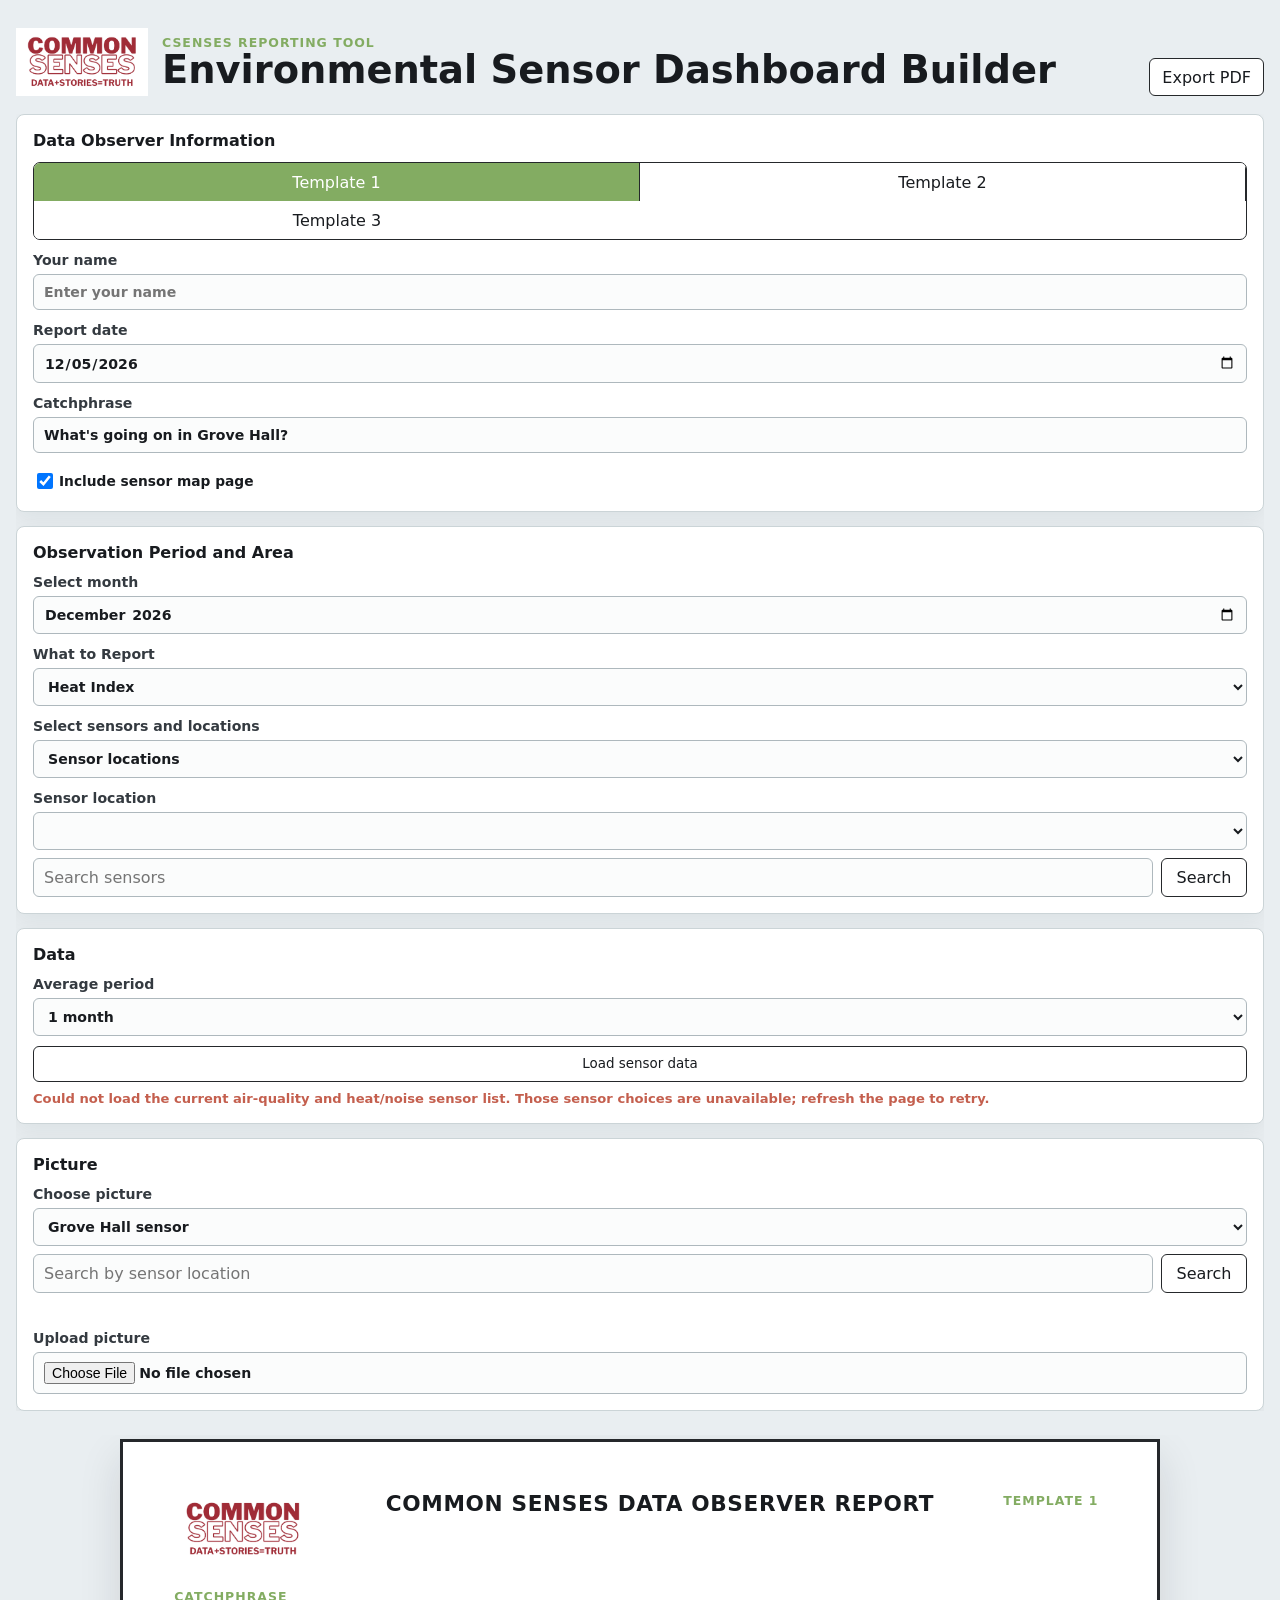
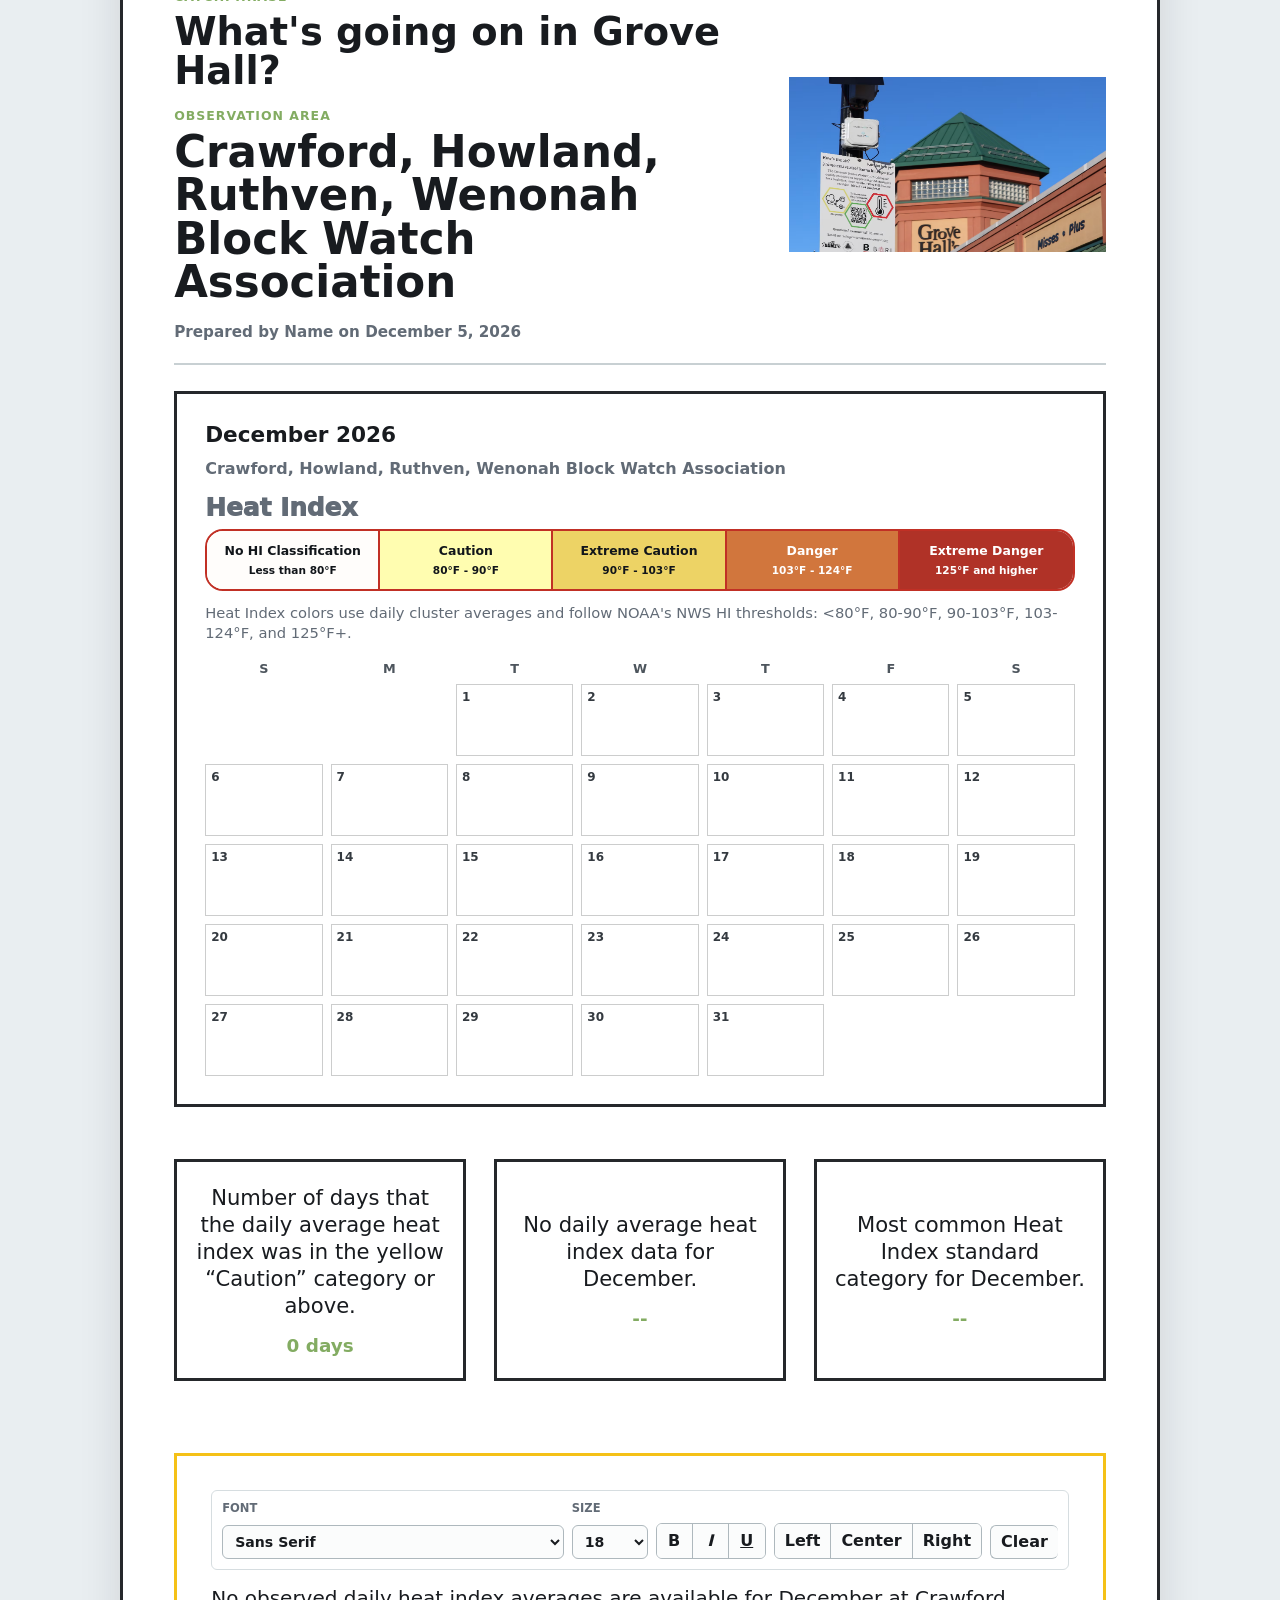
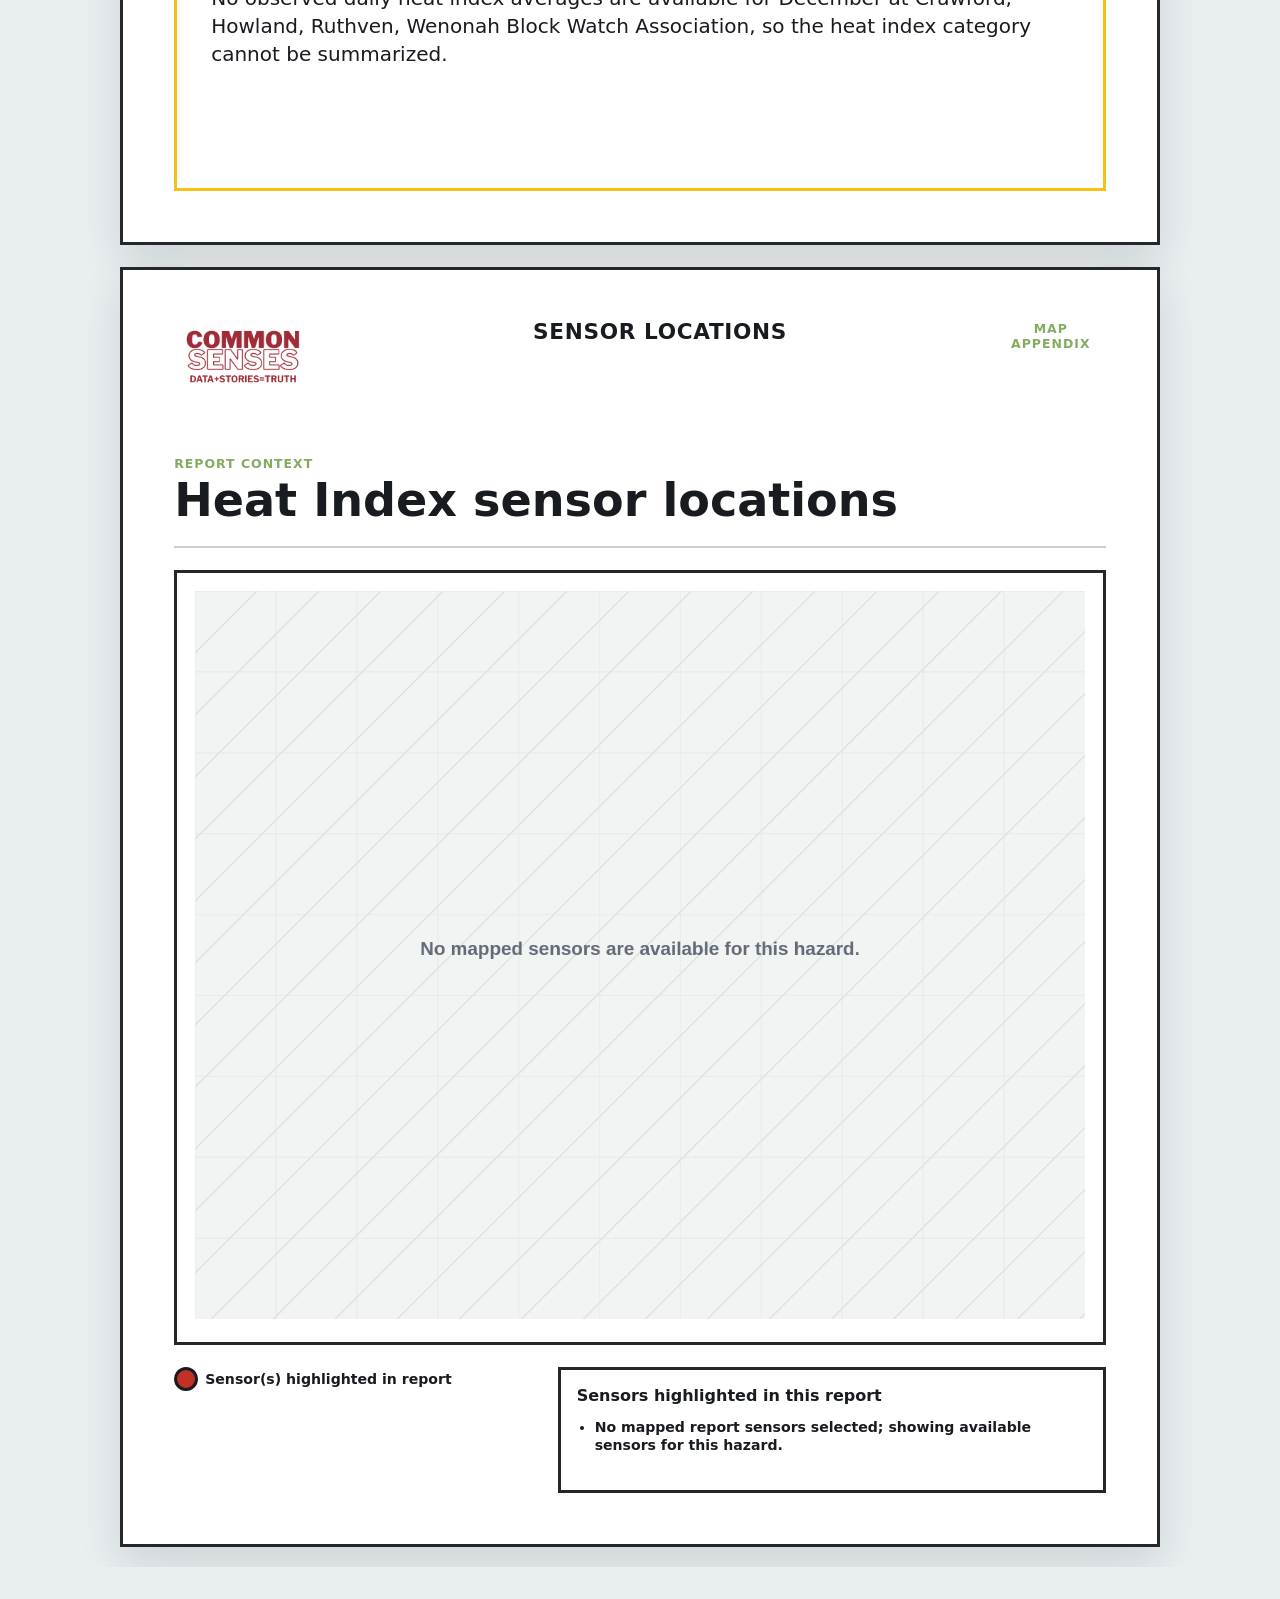
==== commit 9ba28ba4: "Removed hard-coded sensor/location names and ensured api list was the main and only source" ====
--- a/index.html
+++ b/index.html
@@ -116,7 +116,9 @@
             </label>
             <div class="data-actions custom-cluster-actions">
               <button id="customClusterAddBtn" type="button">Add sensor</button>
+              <button id="customClusterLoadBtn" type="button">Load selected data</button>
               <button id="customClusterCreateBtn" type="button">Create cluster</button>
+              <button id="customClusterNewBtn" type="button" hidden>Start new cluster</button>
             </div>
             <div id="customClusterSelected" class="comparison-selected" aria-label="Selected custom cluster sensors"></div>
             <p class="hint custom-cluster-status" id="customClusterStatus" aria-live="polite"></p>
@@ -157,7 +159,9 @@
               </label>
               <div class="data-actions custom-cluster-actions">
                 <button id="comparisonClusterAddBtn" type="button">Add sensor</button>
+                <button id="comparisonClusterLoadBtn" type="button">Load selected data</button>
                 <button id="comparisonClusterCreateBtn" type="button">Create cluster</button>
+                <button id="comparisonClusterNewBtn" type="button" hidden>Start new cluster</button>
               </div>
               <div id="comparisonClusterSelected" class="comparison-selected" aria-label="Selected comparison cluster sensors"></div>
               <p class="hint custom-cluster-status" id="comparisonClusterStatus" aria-live="polite"></p>
@@ -179,9 +183,12 @@
             <button id="loadApiBtn" type="button">Load sensor data</button>
           </div>
           <p class="hint data-status" id="dataStatus" aria-live="polite">Use sensor data for PM2.5, PM10, Heat Index, or Noise.</p>
+          <div id="dataLoadProgress" class="data-load-progress" role="progressbar" aria-label="Loading sensor data" hidden>
+            <span class="data-load-progress-fill"></span>
+          </div>
         </section>
 
-        <section>
+        <section data-template-control="composite trends">
           <h2>Picture</h2>
           <label>
             Choose picture
@@ -206,8 +213,9 @@
             </select>
           </label>
           <div class="sensor-search picture-search" role="search">
-            <input id="pictureSearch" type="search" placeholder="Search by sensor location" autocomplete="off" aria-label="Search pictures by sensor location name" aria-describedby="pictureSearchStatus">
+            <input id="pictureSearch" type="search" placeholder="Search by sensor location" autocomplete="off" aria-label="Search pictures by sensor location name" aria-describedby="pictureSearchStatus" aria-controls="pictureSearchResults" aria-expanded="false">
             <button id="pictureSearchBtn" type="button">Search</button>
+            <div id="pictureSearchResults" class="sensor-search-results" role="listbox" hidden></div>
           </div>
           <p class="hint picture-search-status" id="pictureSearchStatus" aria-live="polite"></p>
           <label>
@@ -426,12 +434,24 @@
                 <p class="template-label">Template 3</p>
               </div>
             </header>
-            <h2 id="snapshotTitleEditable" class="editable-title" contenteditable="true" role="textbox" aria-label="Site snapshot title" spellcheck="false">Comparing Hazards Across Locations</h2>
-            <p class="report-meta snapshot-meta-centered" id="snapshotMeta">Prepared by Name</p>
+            <div class="snapshot-hero-block">
+              <div class="report-catchphrase-column">
+                <p class="eyebrow">Catchphrase</p>
+                <h3 id="snapshotCatchphrasePreview">What's going on in Grove Hall?</h3>
+              </div>
+              <div class="snapshot-observation-areas">
+                <p class="eyebrow">Observation Areas</p>
+                <ul id="snapshotObservationAreas" class="snapshot-observation-list" aria-label="Selected observation areas">
+                  <li>Grove Hall</li>
+                </ul>
+              </div>
+              <p class="report-meta" id="snapshotMeta">Prepared by Name</p>
+            </div>
             <article class="panel snapshot-map-panel">
               <div class="calendar-heading calendar-heatmap-heading">
                 <div class="calendar-title-block">
-                  <h3>Sensor locations</h3>
+                  <h3 id="snapshotMapMonth">June 2026</h3>
+                  <p id="snapshotMapLocation" class="cluster-preview-text">Sample Cluster 1</p>
                   <p class="hint">Scroll or pinch to zoom, drag to pan.</p>
                 </div>
                 <div class="standards-wrap">
@@ -519,6 +539,6 @@
       </section>
     </main>
 
-    <script src="app.js?v=20260814-pm-sensor-pictures-v9"></script>
+    <script src="app.js?v=20261021-api-sensor-names-v1"></script>
   </body>
 </html>
--- a/styles.css
+++ b/styles.css
@@ -305,6 +305,37 @@
   font-weight: 750;
 }
 
+.data-load-progress {
+  position: relative;
+  height: 8px;
+  margin-top: 8px;
+  overflow: hidden;
+  border-radius: 999px;
+  background: #dce6e5;
+}
+
+.data-load-progress-fill {
+  position: absolute;
+  inset: 0 auto 0 0;
+  width: 38%;
+  border-radius: inherit;
+  background: var(--teal);
+  animation: data-load-progress 1.25s ease-in-out infinite;
+}
+
+@keyframes data-load-progress {
+  from { transform: translateX(-110%); }
+  to { transform: translateX(290%); }
+}
+
+@media (prefers-reduced-motion: reduce) {
+  .data-load-progress-fill {
+    width: 100%;
+    animation: none;
+    opacity: 0.7;
+  }
+}
+
 .custom-cluster-status {
   min-height: 1.2em;
   font-weight: 750;
@@ -654,6 +685,42 @@
   display: grid;
   gap: 18px;
   min-width: 0;
+}
+
+.snapshot-hero-block {
+  display: grid;
+  gap: 18px;
+  margin: 0 0 26px;
+  padding-bottom: 22px;
+  border-bottom: 2px solid #c8d0d3;
+}
+
+.snapshot-observation-areas {
+  display: grid;
+  gap: 9px;
+}
+
+.snapshot-observation-list {
+  display: flex;
+  flex-wrap: wrap;
+  gap: 8px;
+  margin: 0;
+  padding: 0;
+  list-style: none;
+}
+
+.snapshot-observation-list li {
+  border: 2px solid var(--line);
+  border-radius: 999px;
+  background: rgba(255, 255, 255, 0.68);
+  padding: 7px 12px;
+  font-size: 0.95rem;
+  font-weight: 800;
+  line-height: 1.15;
+}
+
+.snapshot-hero-block .report-meta {
+  margin-top: 0;
 }
 
 .report-catchphrase-column,
@@ -1570,7 +1637,7 @@
 
   .template-snapshot.is-visible {
     display: grid;
-    grid-template-rows: auto auto auto minmax(0, 1fr) auto;
+    grid-template-rows: auto auto minmax(0, 1fr) auto;
     height: 100%;
     overflow: hidden;
   }
@@ -1586,6 +1653,26 @@
   .template-snapshot .snapshot-meta-centered {
     margin: 0 0 0.04in;
     font-size: 9.5pt;
+  }
+
+  .template-snapshot .snapshot-hero-block {
+    gap: 0.055in;
+    margin-bottom: 0.07in;
+    padding-bottom: 0.055in;
+  }
+
+  .template-snapshot .snapshot-observation-areas {
+    gap: 0.025in;
+  }
+
+  .template-snapshot .snapshot-observation-list {
+    gap: 0.035in;
+  }
+
+  .template-snapshot .snapshot-observation-list li {
+    border-width: 1pt;
+    padding: 0.025in 0.055in;
+    font-size: 8.5pt;
   }
 
   .template-snapshot .snapshot-map-panel {
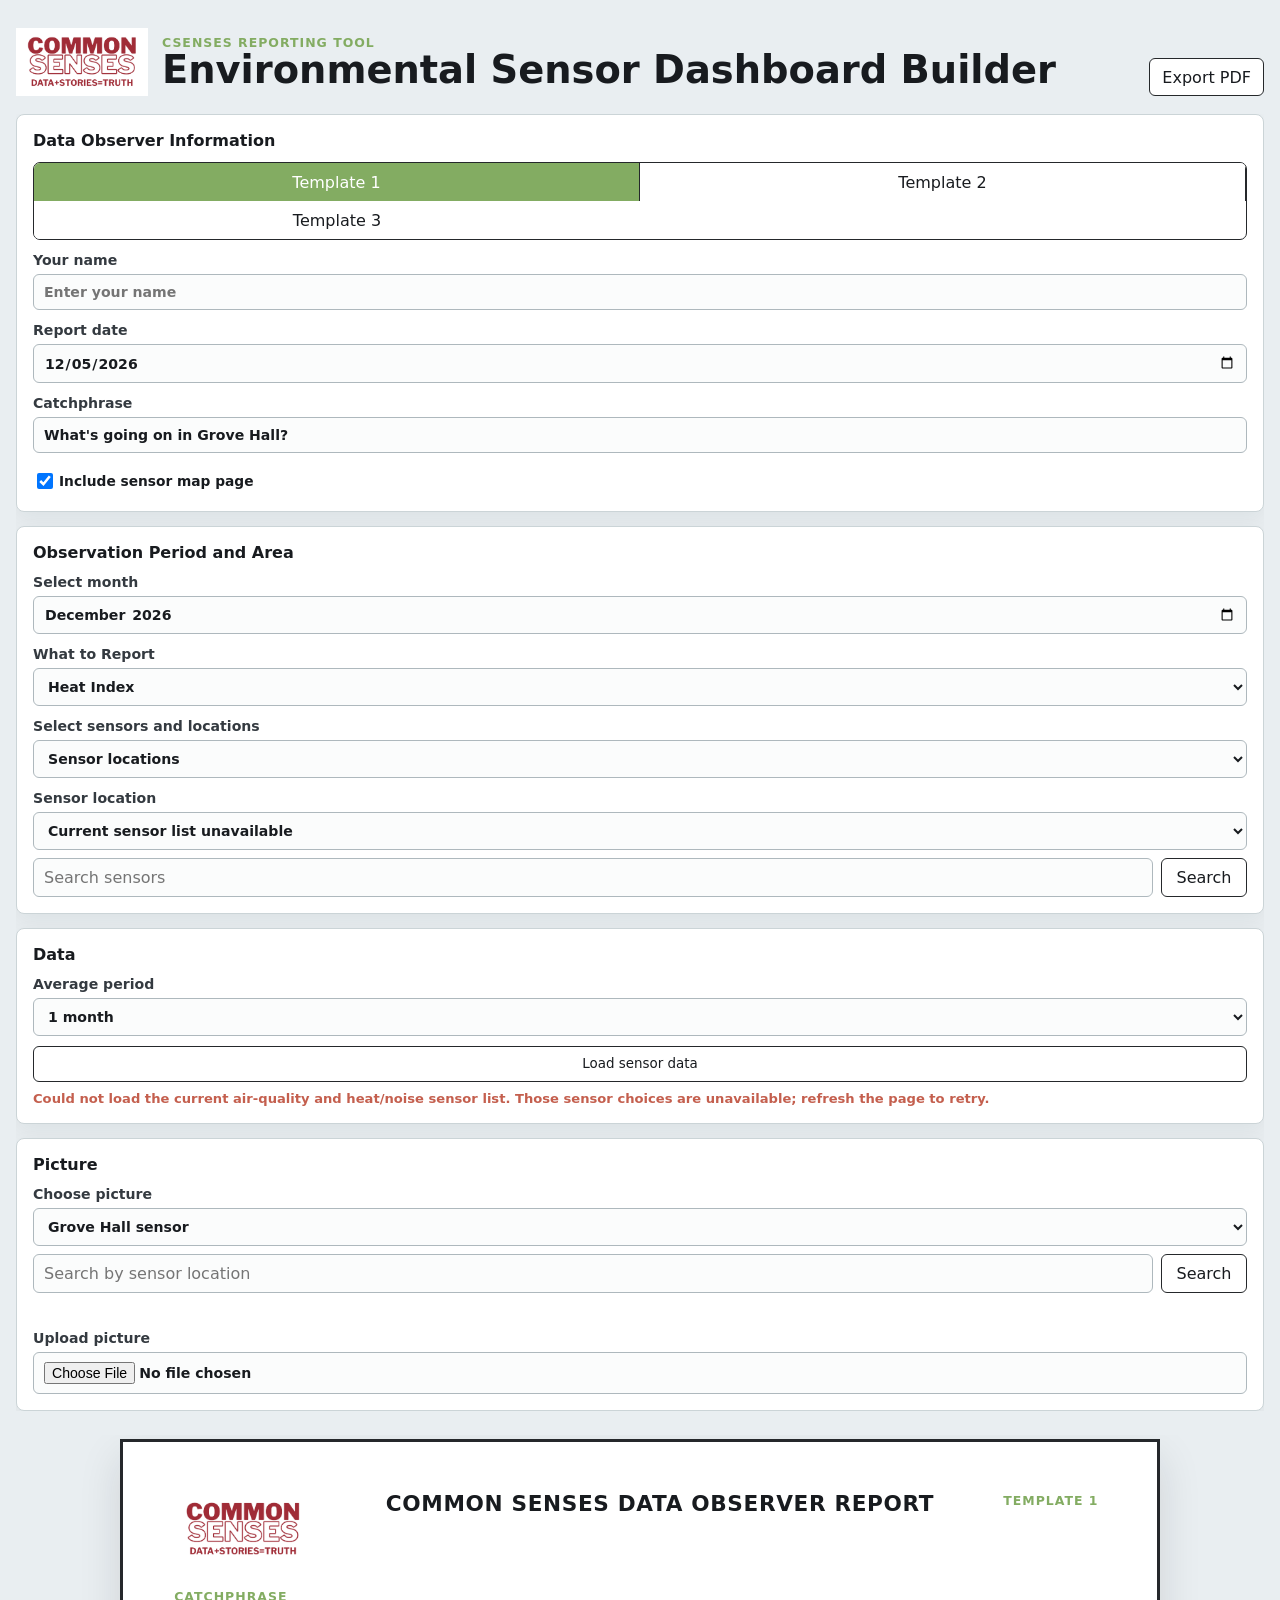
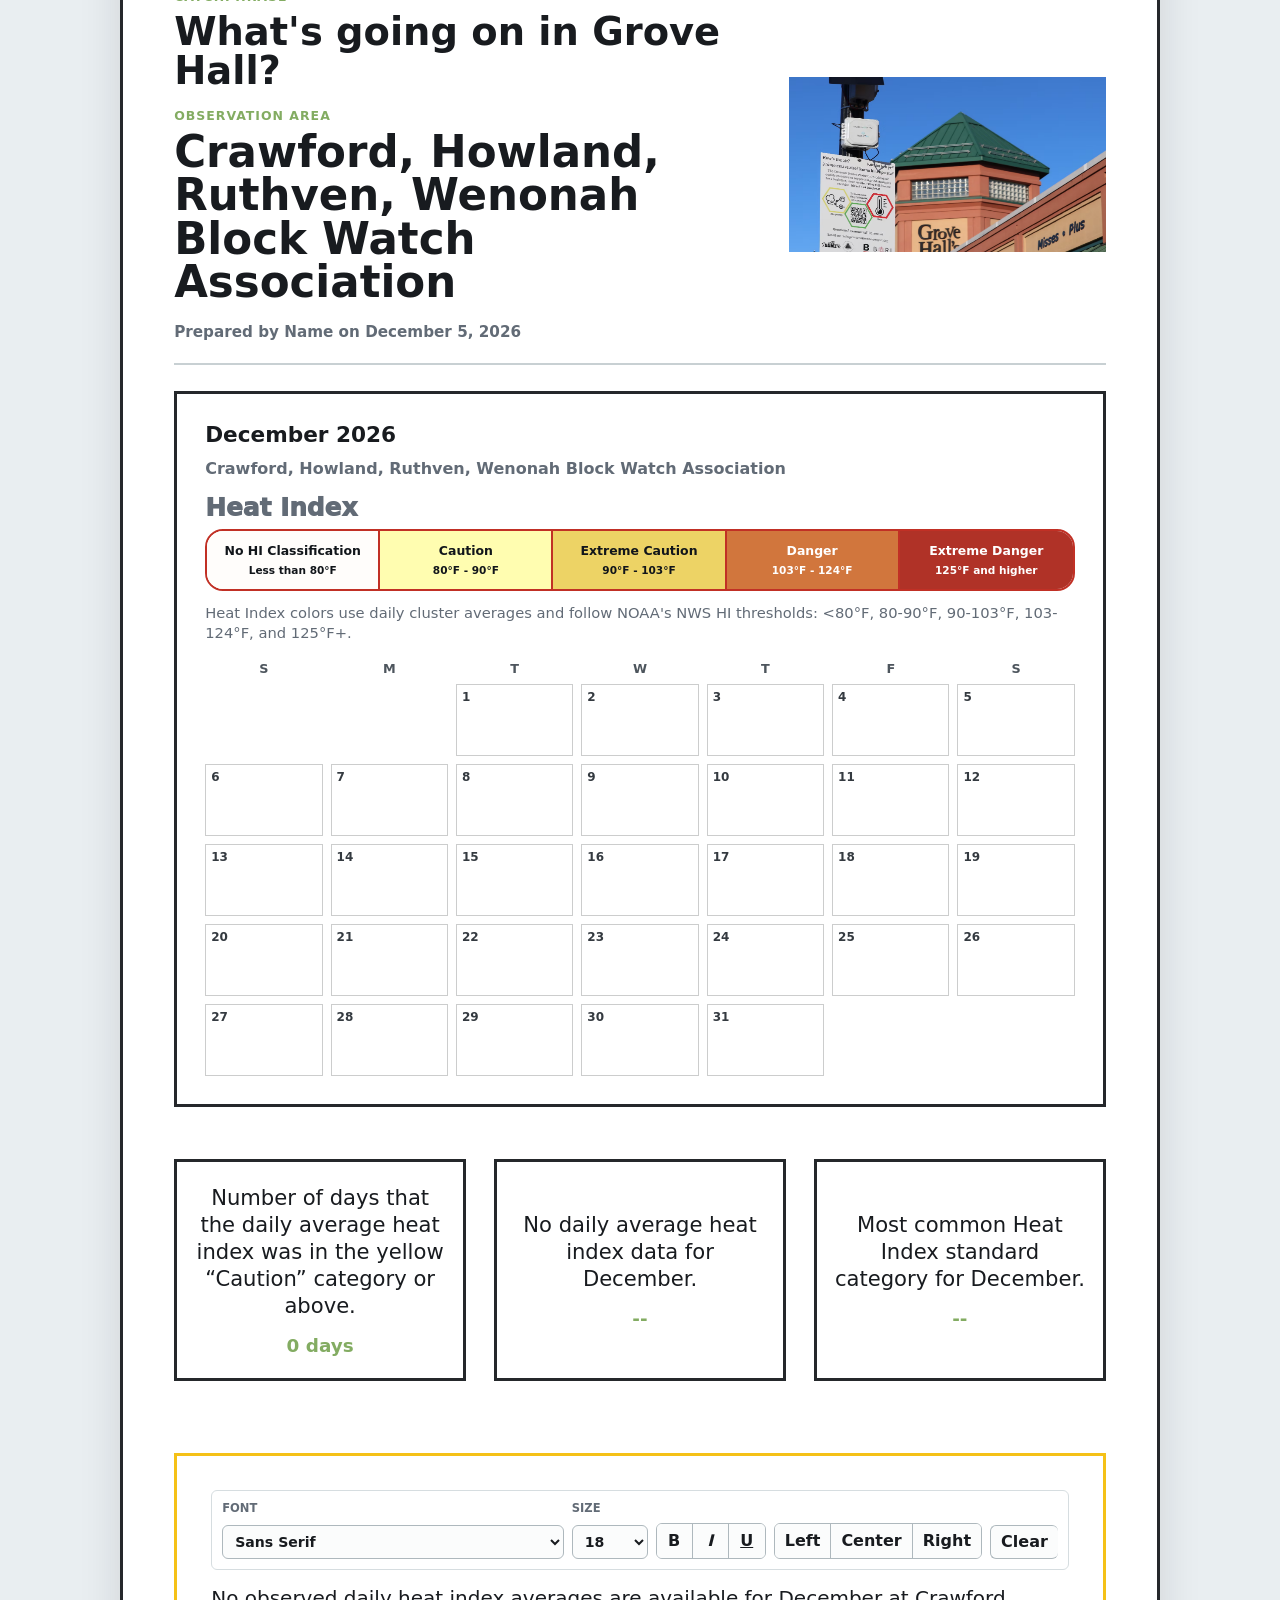
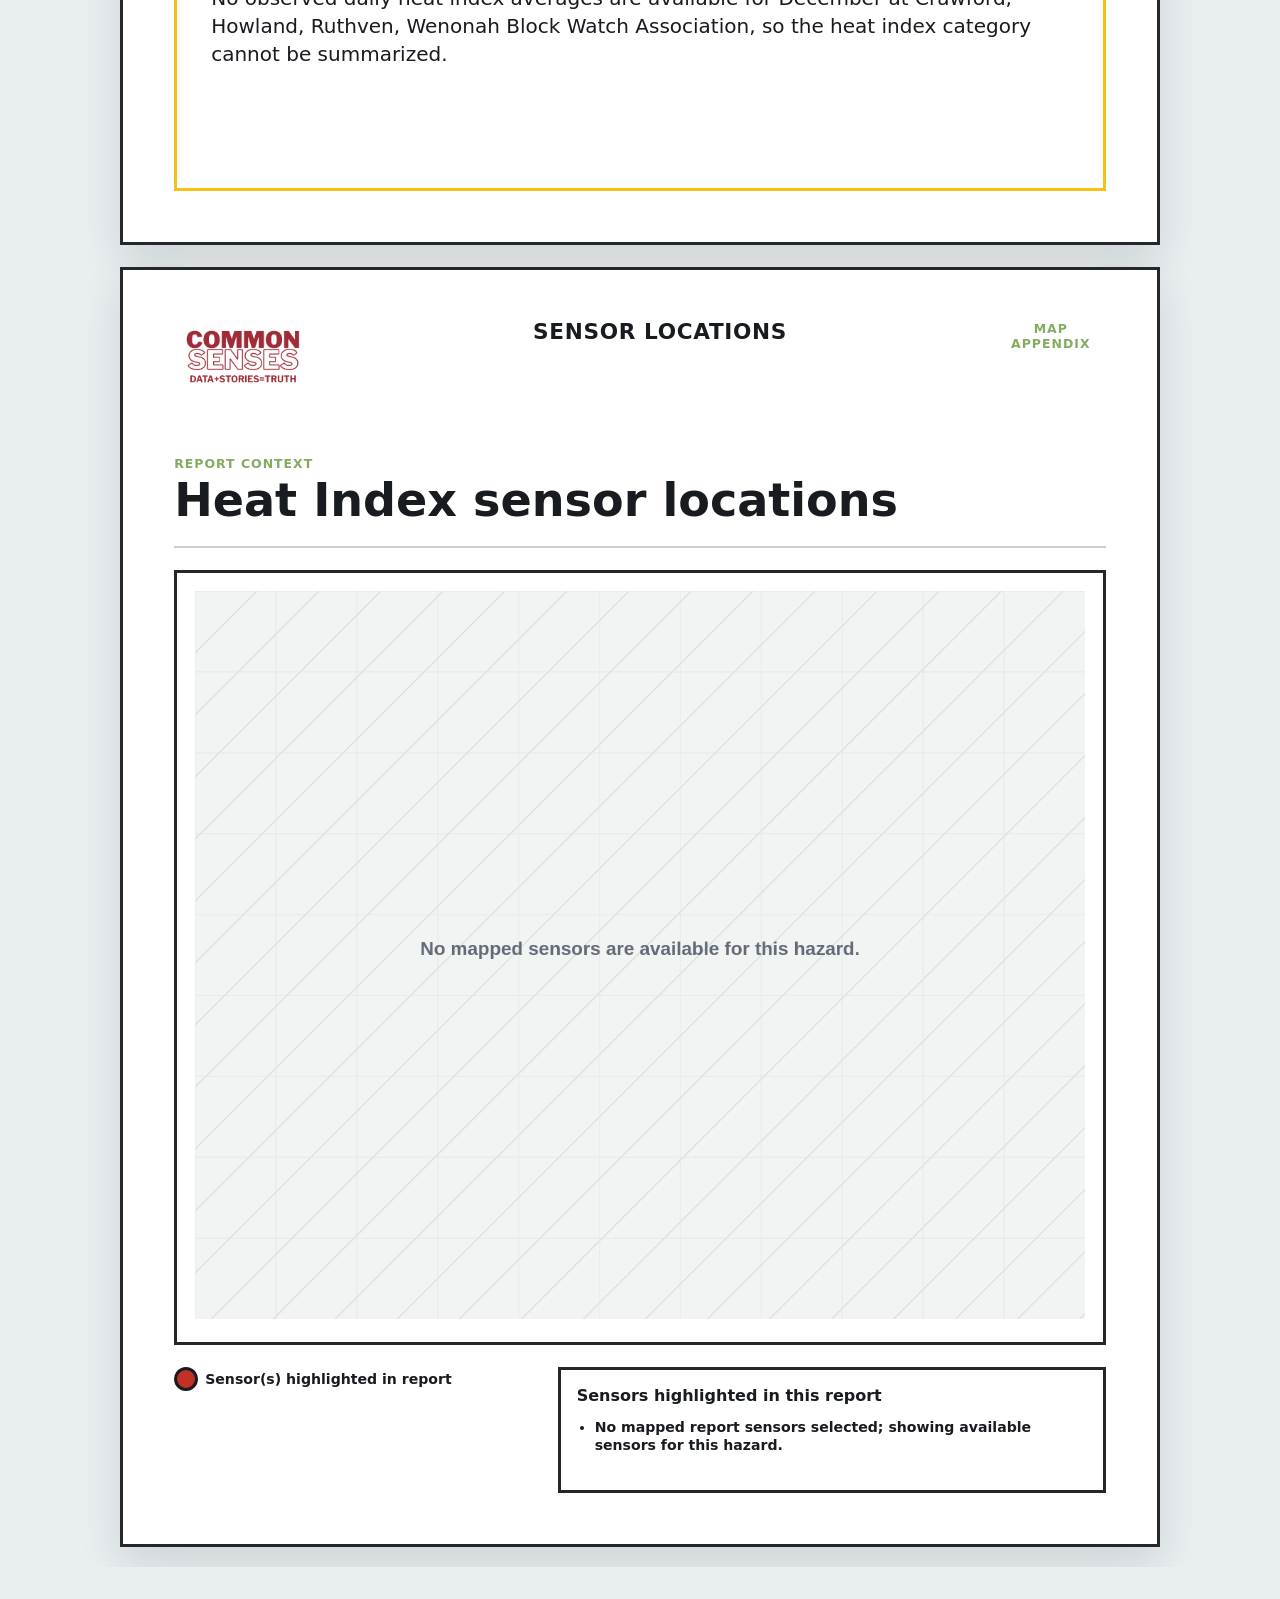
==== commit 0c2435fc: "corrected previous commit" ====
--- a/index.html
+++ b/index.html
@@ -539,6 +539,6 @@
       </section>
     </main>
 
-    <script src="app.js?v=20261021-api-sensor-names-v1"></script>
+    <script src="app.js?v=20261021-api-sensor-names-v3"></script>
   </body>
 </html>
